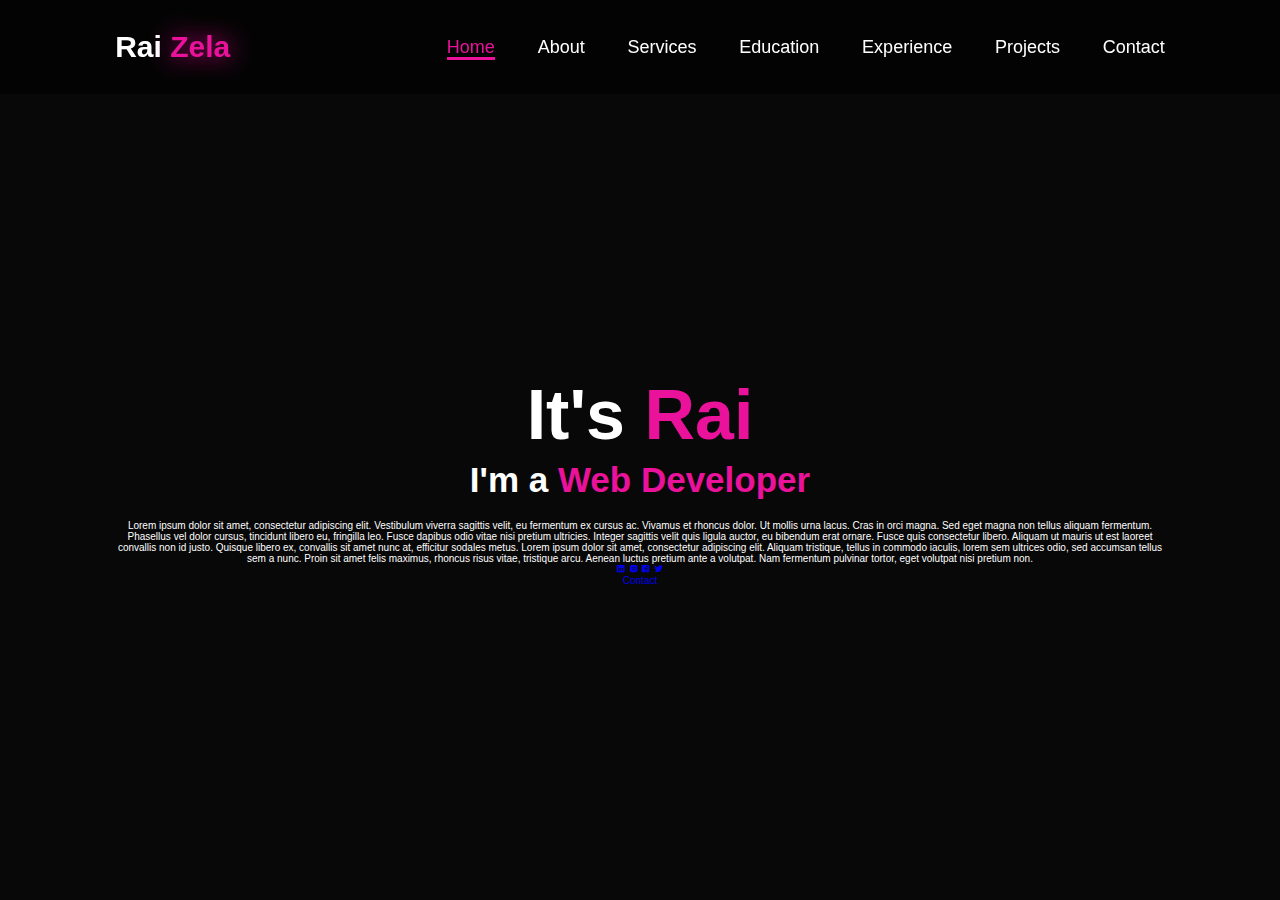
==== Portofolio/index.html @ b22f1541 "portfolio" ====
<!DOCTYPE html>
<html lang="en">
    <head>
        <meta charset="UTF-8">
        <meta name="viewport"
        content="width=device-width, initial-scale=1.0">
        <title>Rai Zela</title>
        <link rel="stylesheet" href="style.css">
        <link href='https://unpkg.com/boxicons@2.1.4/css/boxicons.min.css' rel='stylesheet'>
    </head>
    <body>
<header class="header">
    <a href="#home" class="logo">Rai <span>Zela</span></a>

    <i class='bx bx-menu' id="menu-icon"></i>

    <nav class="navbar">
        <a href="#home" class="active">Home</a>
        <a href="#about">About</a>
        <a href="#services">Services</a>
        <a href="#education">Education</a>
        <a href="#workExperience">Experience</a>
        <a href="projects">Projects</a>
        <a href="#contact">Contact</a>
    </nav>
</header>

<section class="home" id="home">
    <div class="home-img"> 
        <img src="Images/template.jpg" alt="">
        </div>
        <div class="home-content">
            <h1>It's <span>Rai</span></h1>
            <h3 class="text-animation">
            I'm a <span>Web Developer</span>
        </h3>
        <p>Lorem ipsum dolor sit amet, consectetur adipiscing elit. 
            Vestibulum viverra sagittis velit, eu fermentum ex cursus ac. 
            Vivamus et rhoncus dolor. Ut mollis urna lacus. 
            Cras in orci magna. 
            Sed eget magna non tellus aliquam fermentum. 
            Phasellus vel dolor cursus, tincidunt libero eu, fringilla leo. 
            Fusce dapibus odio vitae nisi pretium ultricies.
            Integer sagittis velit quis ligula auctor, eu bibendum erat ornare. 
            Fusce quis consectetur libero. Aliquam ut mauris ut est laoreet convallis non id justo. 
            Quisque libero ex, convallis sit amet nunc at, efficitur sodales metus. 
            Lorem ipsum dolor sit amet, consectetur adipiscing elit. 
            Aliquam tristique, tellus in commodo iaculis, lorem sem ultrices odio, sed accumsan tellus sem a nunc. 
            Proin sit amet felis maximus, rhoncus risus vitae, tristique arcu. 
            Aenean luctus pretium ante a volutpat. Nam fermentum pulvinar tortor, eget volutpat nisi pretium non.</p>

            <div class="social-icons">
                <a href="#"><i class='bx bxl-linkedin-square'></i></a>
                <a href="#"><i class='bx bxl-instagram-alt' ></i></a>
                <a href="#"><i class='bx bxl-facebook-square'></i></a>
                <a href="#"><i class='bx bxl-twitter' ></i></a>
            </div>

            <a href="#" class="btn">Contact</a>
        </div>

</section>


        <script src="script.js"></script>
    </body>
</html>
---- Portofolio/style.css ----
*{
    margin:0;
    padding:0;
    box-sizing: border-box;
    text-decoration: none;
    border:none;
    outline:none;
    scroll-behavior: smooth;
    font-family: "Poppins", sans-serif;
}

:root{
    --bg-color: #080808;
    --second-bg-color:#101010;
    --text-color:white;
    --main-color:#ea119b;
}

html{
    font-size:62.5%;
    overflow-x:hidden;
}

body{
    background: var(--bg-color);
    color:var(--text-color);
}

.header{
    position:fixed;
    top:0;
    left:0;
    width: 100%;
    padding: 3rem 9%;
    background: rgba(0,0,0,0.6);
    backdrop-filter: blur(10px);
    display:flex;
    justify-content: space-between;
    align-items:center;
    z-index: 100;
}

.logo{
    font-size:3rem;
    color:var(--text-color);
    font-weight:800;
    cursor:pointer;
    transition:0.3s ease;
}

.logo:hover{
    transform:scale(1.1);
}

.logo span{
    text-shadow: 0 0 25px var(--main-color);
}

.navbar a{
    font-size: 1.8rem;
    color:white;
    margin-left:4rem;
    font-weight:500;
    transition:0.3s ease;
    border-bottom: 3px solid transparent;
}

.navbar a:hover,
.navbar a.active{
    color:var(--main-color);
    border-bottom: 3px solid var(--main-color);
}

#menu-icon{
    font-size:3.6rem;
    color:var(--main-color);
    display: none;
}

section{
    min-height:100vh;
    padding:10rem 9% 10rem;
}

.home{
    display:flex;
    justify-content: center;
    align-items: center;
    flex-direction: column;
    gap: 1rem;
}

.home-content{
    display: flex;
    flex-direction: column;
    align-items: center;
    text-align: center;
    justify-content: center;
    margin-top:3rem;
}

span{
    color: var(--main-color);

}

.logo span{
    color:var(--main-color);
}

.home-img{
    border-radius: 50%;
}

.home-img img{
    position:relative;
    top:3rem;
    width:18vw;
    border-radius:50%;
    box-shadow: 0 0 25px var(--main-color),
                0 0 50px var(--main-color);
    cursor:pointer;
    transition: 0.4s ease;
}

.home-img img:hover{
    box-shadow: 0 0 50px var(--main-color),
                0 0 100px var(--main-color);
}

.home-content h3{
    margin-bottom: 2rem;
    margin-top:1rem;
    font-size:3.5rem;
}

.home-content h1{
    font-size:7rem;
    font-weight: 700;
    margin-top:1.5rem;
    line-height: 1;
}
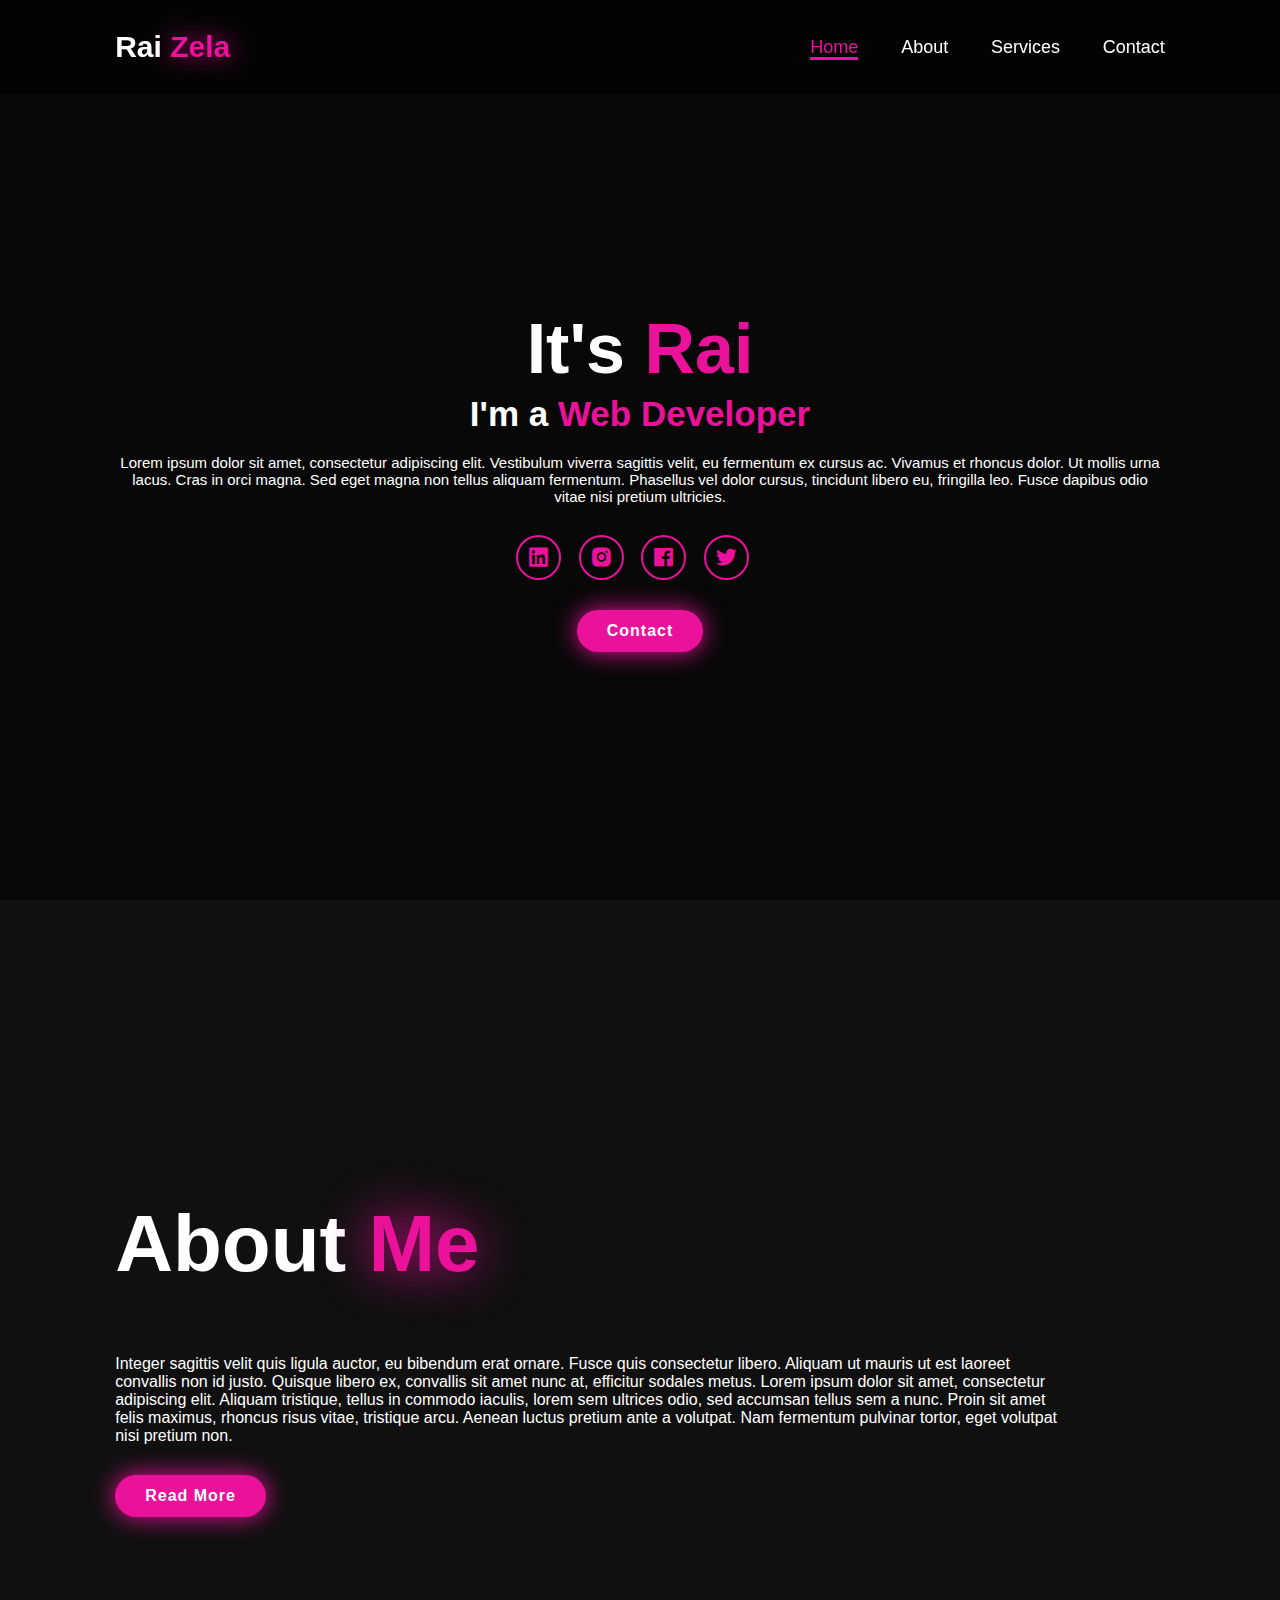
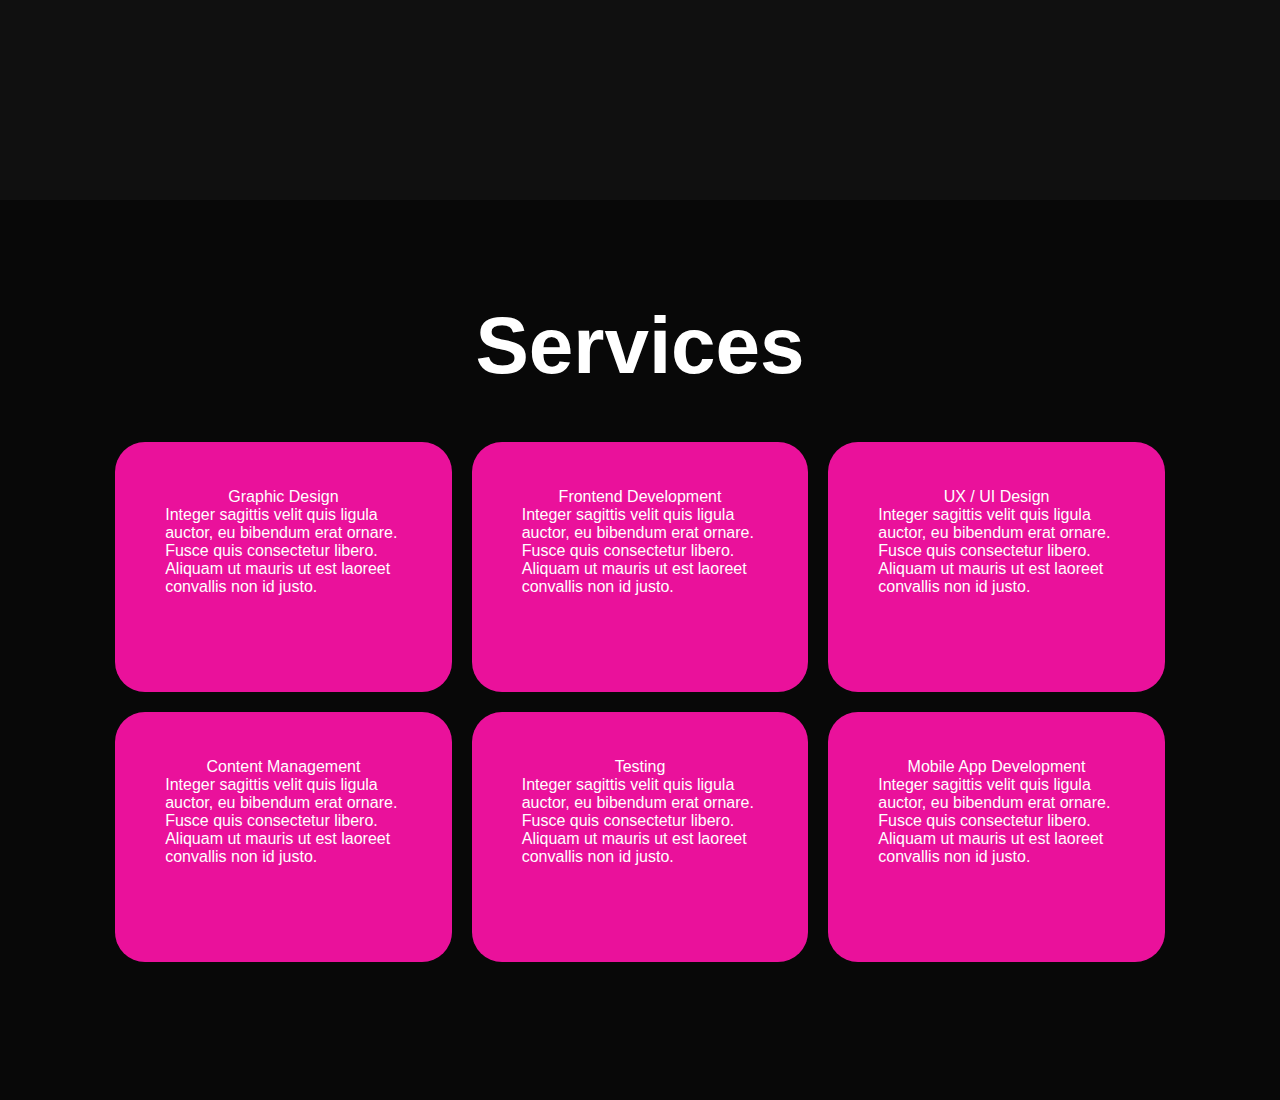
==== commit 7f3c92af: ".." ====
--- a/Portofolio/index.html
+++ b/Portofolio/index.html
@@ -18,9 +18,9 @@
         <a href="#home" class="active">Home</a>
         <a href="#about">About</a>
         <a href="#services">Services</a>
-        <a href="#education">Education</a>
+        <!-- <a href="#education">Education</a>
         <a href="#workExperience">Experience</a>
-        <a href="projects">Projects</a>
+        <a href="projects">Projects</a> -->
         <a href="#contact">Contact</a>
     </nav>
 </header>
@@ -32,7 +32,7 @@
         <div class="home-content">
             <h1>It's <span>Rai</span></h1>
             <h3 class="text-animation">
-            I'm a <span>Web Developer</span>
+            I'm a <span></span>
         </h3>
         <p>Lorem ipsum dolor sit amet, consectetur adipiscing elit. 
             Vestibulum viverra sagittis velit, eu fermentum ex cursus ac. 
@@ -41,13 +41,7 @@
             Sed eget magna non tellus aliquam fermentum. 
             Phasellus vel dolor cursus, tincidunt libero eu, fringilla leo. 
             Fusce dapibus odio vitae nisi pretium ultricies.
-            Integer sagittis velit quis ligula auctor, eu bibendum erat ornare. 
-            Fusce quis consectetur libero. Aliquam ut mauris ut est laoreet convallis non id justo. 
-            Quisque libero ex, convallis sit amet nunc at, efficitur sodales metus. 
-            Lorem ipsum dolor sit amet, consectetur adipiscing elit. 
-            Aliquam tristique, tellus in commodo iaculis, lorem sem ultrices odio, sed accumsan tellus sem a nunc. 
-            Proin sit amet felis maximus, rhoncus risus vitae, tristique arcu. 
-            Aenean luctus pretium ante a volutpat. Nam fermentum pulvinar tortor, eget volutpat nisi pretium non.</p>
+           </p>
 
             <div class="social-icons">
                 <a href="#"><i class='bx bxl-linkedin-square'></i></a>
@@ -59,8 +53,90 @@
             <a href="#" class="btn">Contact</a>
         </div>
 
-</section>
+    </section>
 
+    <section class="about" id="about">
+        <div class="about-content">
+           <h2 class="heading">About <span>Me</span></h2>
+           <h3 class="text-animation">
+            <span></span>
+           </h3>
+           <p> Integer sagittis velit quis ligula auctor, eu bibendum erat ornare. 
+            Fusce quis consectetur libero. Aliquam ut mauris ut est laoreet convallis non id justo. 
+            Quisque libero ex, convallis sit amet nunc at, efficitur sodales metus. 
+            Lorem ipsum dolor sit amet, consectetur adipiscing elit. 
+            Aliquam tristique, tellus in commodo iaculis, lorem sem ultrices odio, sed accumsan tellus sem a nunc. 
+            Proin sit amet felis maximus, rhoncus risus vitae, tristique arcu. 
+            Aenean luctus pretium ante a volutpat. Nam fermentum pulvinar tortor, eget volutpat nisi pretium non.</p>
+            <a href="#" class="btn">Read More</a>
+        </div>
+
+        <div class="about-img">
+            <img src="Images/template.jpg" alt="">
+        </div>
+    </section>
+
+    <section class="services" id="services">
+        <h2 class="heading">Services</h2>
+        <div class="services-container">
+            <div class="service-box">
+                <div class="service-info">
+                    <h4>Graphic Design</h4>
+                    <p> Integer sagittis velit quis ligula auctor, eu bibendum erat ornare. 
+                        Fusce quis consectetur libero. Aliquam ut mauris ut est laoreet convallis non id justo. 
+                        </p>
+                </div>
+    
+            </div>
+            <div class="service-box">
+                <div class="service-info"> 
+                    <h4>Frontend Development</h4>
+                    <p> Integer sagittis velit quis ligula auctor, eu bibendum erat ornare. 
+                        Fusce quis consectetur libero. Aliquam ut mauris ut est laoreet convallis non id justo. 
+                        </p>
+                </div>
+    
+            </div>
+            <div class="service-box">
+                <div class="service-info">
+                    <h4>UX / UI Design</h4>
+                    <p> Integer sagittis velit quis ligula auctor, eu bibendum erat ornare. 
+                        Fusce quis consectetur libero. Aliquam ut mauris ut est laoreet convallis non id justo. 
+                        </p>
+                </div>
+    
+            </div>
+<div class="service-box">
+    <div class="service-info">
+        <h4>Content Management</h4>
+        <p> Integer sagittis velit quis ligula auctor, eu bibendum erat ornare. 
+            Fusce quis consectetur libero. Aliquam ut mauris ut est laoreet convallis non id justo. 
+            </p>
+    </div>
+
+</div>
+
+<div class="service-box">
+    <div class="service-info">
+        <h4>Testing</h4>
+        <p> Integer sagittis velit quis ligula auctor, eu bibendum erat ornare. 
+            Fusce quis consectetur libero. Aliquam ut mauris ut est laoreet convallis non id justo. 
+            </p>
+    </div>
+
+</div>
+
+<div class="service-box">
+    <div class="service-info">
+        <h4>Mobile App Development</h4>
+        <p> Integer sagittis velit quis ligula auctor, eu bibendum erat ornare. 
+            Fusce quis consectetur libero. Aliquam ut mauris ut est laoreet convallis non id justo. 
+            </p>
+    </div>
+
+</div>
+        </div>
+    </section>
 
         <script src="script.js"></script>
     </body>
--- a/Portofolio/style.css
+++ b/Portofolio/style.css
@@ -140,4 +140,265 @@
     margin-top:1.5rem;
     line-height: 1;
 }
-
+.social-icons a{
+    display:inline-flex;
+    justify-content:center;
+    align-items: center;
+    width:4.5rem;
+    height:4.5rem;
+    background: transparent;
+    border:0.2rem solid var(--main-color);
+    font-size:2.5rem;
+    border-radius: 50%;
+    color:var(--main-color);
+    margin:3rem 1.5rem 3rem 0;
+}
+
+.social-icons a:hover{
+    color:white;
+    transform:scale(2.3)translateY(-5px);
+    box-shadow: 0 0 25px var(--main-color);
+    background-color: var(--main-color);
+}
+
+.home-content p{
+    font-size: 1.5rem;
+    font-weight: 500;
+    max-width: 1000;
+}
+
+.btn{
+    display:inline-block;
+    padding: 1rem 2.8rem;
+    background: var(--main-color);
+    box-shadow: 0 0 25px var(--main-color);
+    border-radius: 4rem;
+    font-size: 1.6rem;
+    color:white;
+    border:2px solid transparent;
+    letter-spacing: 0.1rem;
+    font-weight:600;
+    transition: 0.3s ease-in-out;
+    cursor: pointer;
+}
+
+.btn:hover{
+    transform: scale(1.05);
+    box-shadow: 0 0 50px var(--main-color);
+}
+.text-animation{
+    font-size:34px;
+    font-weight: 600;
+    min-width: 280px;
+}
+
+.text-animation span{
+    position: relative;
+}
+
+.text-animation span::before{
+    content:'Web Developer';
+    color:var(--main-color);
+    animation: words 20s infinite;
+}
+
+.text-animation span::after{
+    content: '';
+    background-color: var(--bg-color);
+    position: absolute;
+    width: calc(100%+8px);
+    height:100%;
+    border-left: 3px solid var(--bg-color);
+    right:-8px;
+    animation: cursor 0.6s infinite, typing 20s steps(14)infinite;
+}
+
+@keyframes cursor{
+    to{
+        border-left: 2px solid var(--main-color);
+    }
+}
+
+@keyframes words{
+    0%,
+    20%{
+        content:'Web Developer';
+    }
+    21%,
+    40%{
+        content: 'Graphic Designer';
+    }
+    41%,
+    60%{
+        content: 'UI / UX Designer';
+    }
+    61%,
+    80%{
+        content: 'Content Manager';
+    }
+    81%,
+    100%{
+        content:'Software Tester';
+    }
+}
+
+@keyframes typing{
+    10%,
+    15%,
+    30%,
+    35%,
+    50%,
+    55%,
+    70%,
+    75%,
+    90%,
+    95%{
+        width:0;
+    }
+    5%,
+    20%,
+    25%,
+    40%,
+    45%,
+    60%,
+    65%,
+    80%,
+    85%{
+        width: calc(100% + 8px);
+    }
+}
+
+.about{
+    display:flex;
+    justify-content: center;
+    align-items: center;
+    gap:10rem;
+    background: var(--second-bg-color);
+    color: white;
+}
+
+.about h2 span{
+    color:var(--main-color);
+    text-shadow: 0 0 50px var(--main-color);
+}
+
+.about-img{
+    border-radius: 50%;
+}
+
+.about-img img{
+    position:relative;
+    width: 32vw;
+    border-radius: 50%;
+    box-shadow: 0 0 25px var(--main-color),
+                0 0 50px var(--main-color); 
+    top: 1rem;
+    cursor: pointer;
+    transition:0.4s ease-in-out;
+}
+
+.about-img img:hover{
+    box-shadow: 0 0 50px var(--main-color),
+                0 0 100px var(--main-color); 
+}
+
+.heading{
+    text-align: center;
+    font-size: 8rem;
+}
+
+.about-content h2{
+    text-align:left;
+    line-height: 1.5;
+}
+
+.about-content h3{
+    font-size: 2.6rem;
+}
+
+.about-content p{
+    font-size: 1.6rem;
+    margin: 2rem 0 3rem;
+}
+
+.about-content .text-animation span::before{
+    content: 'Web Developer';
+    color:var(--main-color);
+    animation: words 20s infinite;
+}
+
+.about-content .text-animation span::after{
+    content:'';
+    background-color: var(--second-bg-color);
+    position:absolute;
+    width: calc(100% + 8px);
+    height: 100%;
+    border-left: 3px solid var(--second-bg-color);
+    right: -8px;
+    animation: cursor 0.6s infinite,typing 20s steps(14)infinite;
+}
+
+::-webkit-scrollbar{
+    width:15px;
+}
+
+::-webkit-scrollbar-thumb{
+    background-color: var(--main-color);
+    width: 50px;
+}
+
+.services{
+    background: var(--bg-color);
+    color:white;
+}
+
+.services h2{
+    margin-bottom:5rem;
+    color:white;
+}
+
+.services-container{
+    display:grid;
+    grid-template-columns: repeat(3,1fr);
+    align-items:center;
+    gap:2rem;
+}
+
+.service-box{
+    background-color: var(--main-color);
+    height:250px;
+    border-radius:3rem;
+    cursor:pointer;
+    transition:0.3s ease;
+}
+
+.service-box:hover{
+    background:white;
+    color:var(--main-color);
+    transform:scale(1.03);
+}
+
+.service-box .service-info{
+    display:flex;
+    flex-direction: column;
+    text-align: left;
+    max-height:200px;
+    justify-content: center;
+    align-items:baseline;
+    padding:5em;
+}
+
+.service-box .service-info h4{
+    font-size: 1.6rem;
+    font-weight:400;
+    max-height:100px;
+    margin: auto;
+}
+
+.service-box .service-info p{
+    font-size:1.6rem;
+    font-weight:400;
+    max-height: 100px;
+    margin:auto;
+}
+
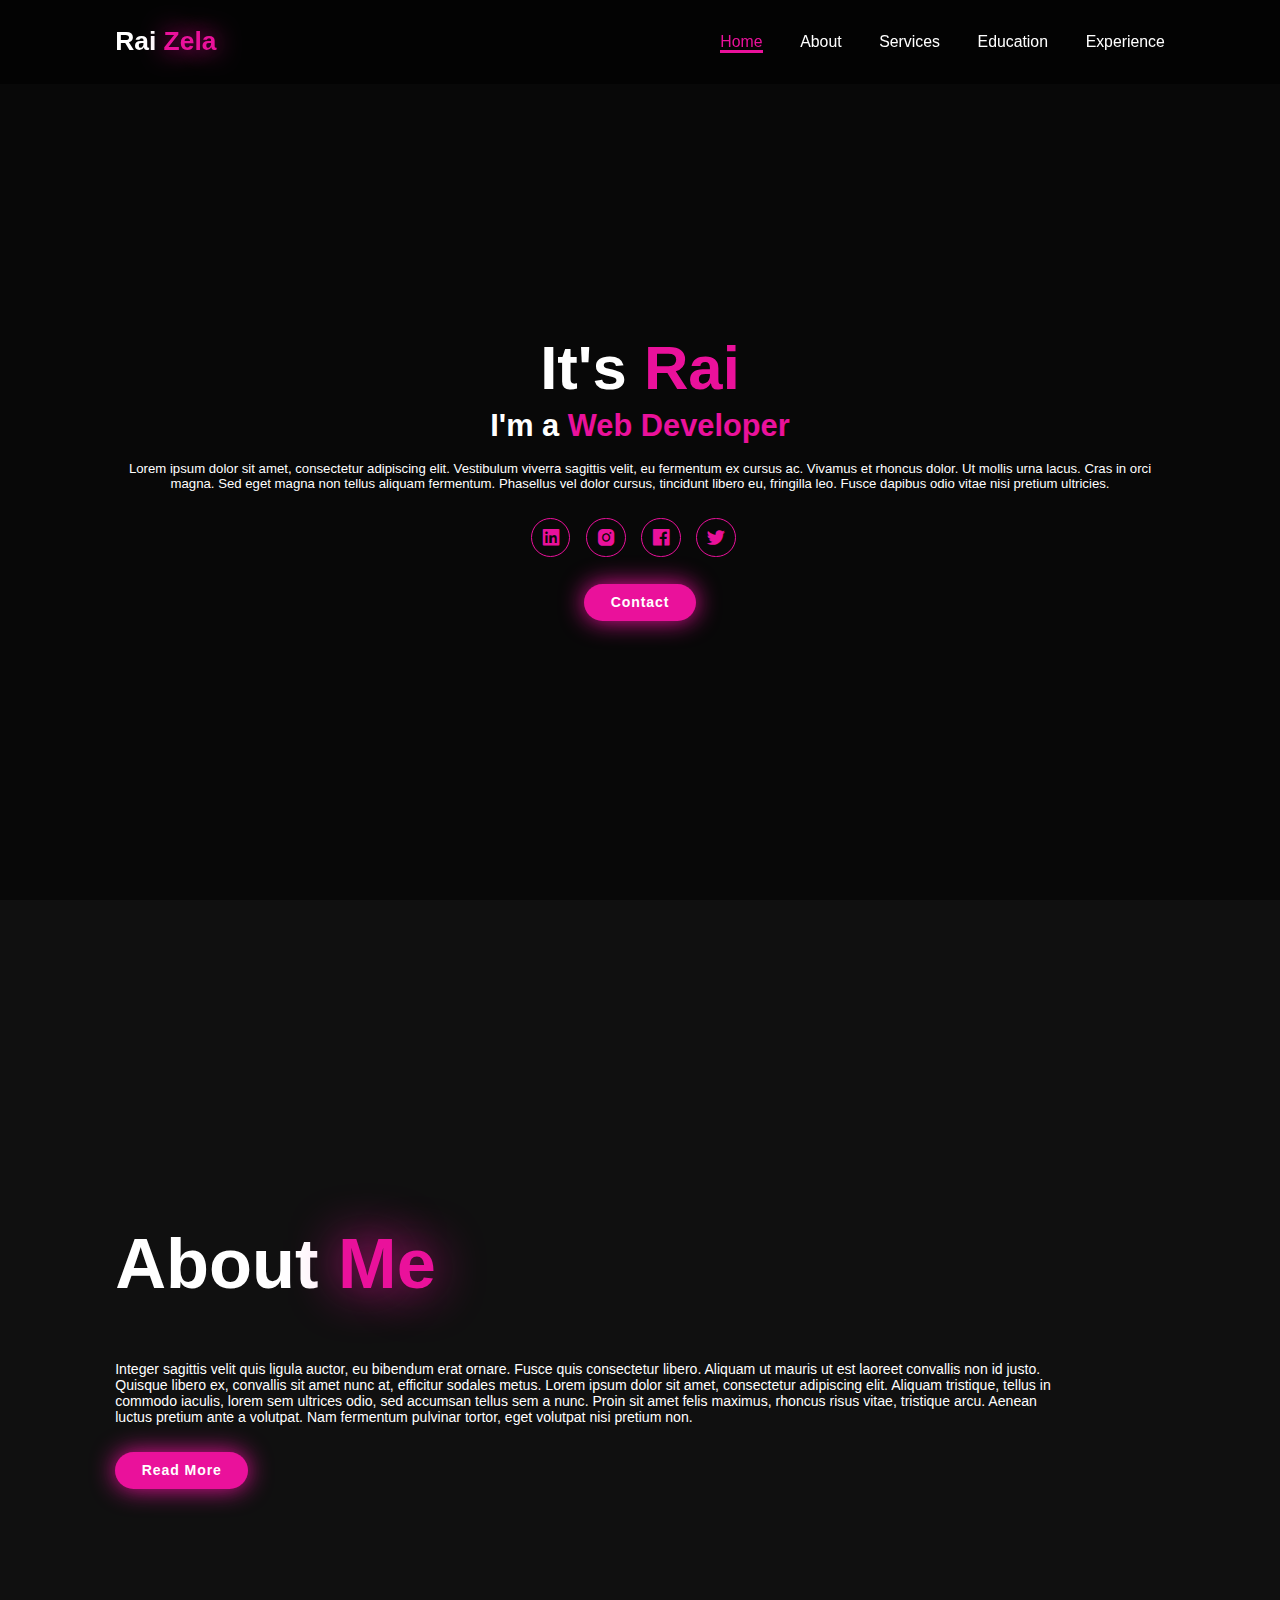
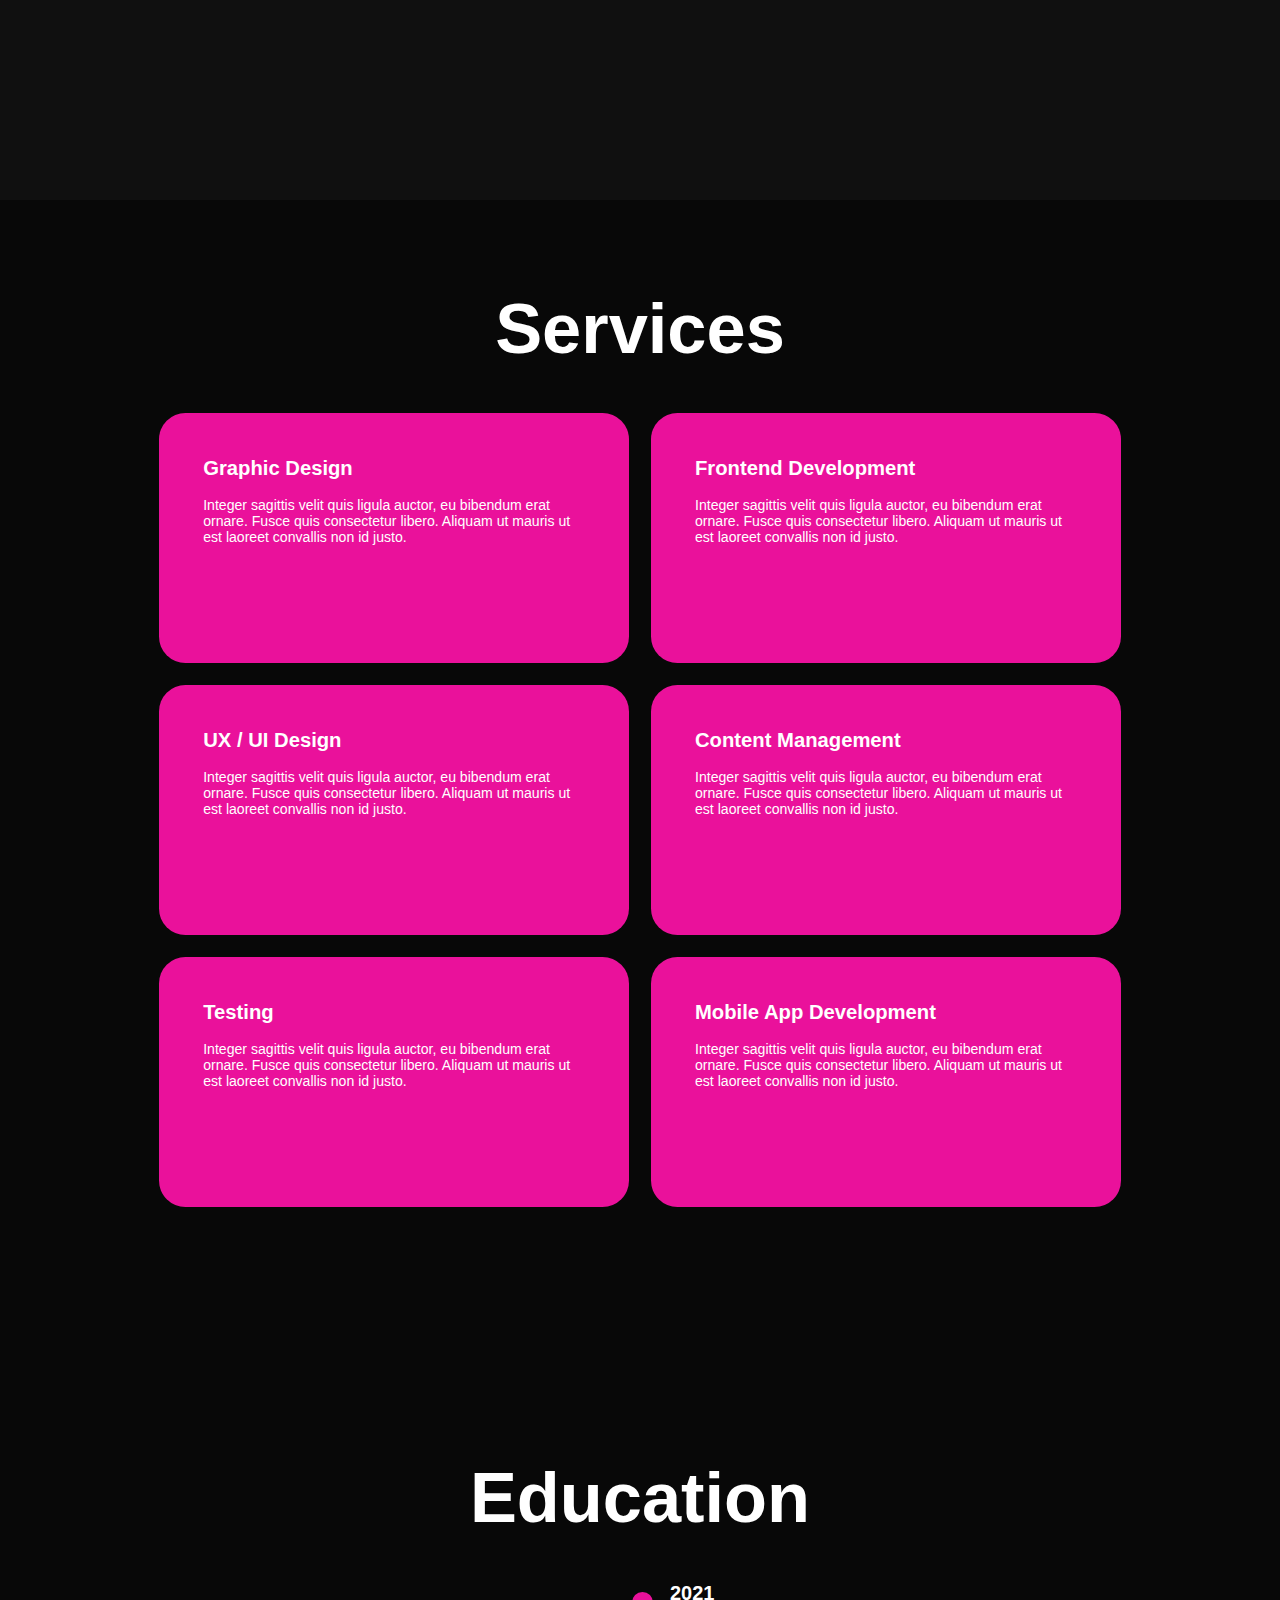
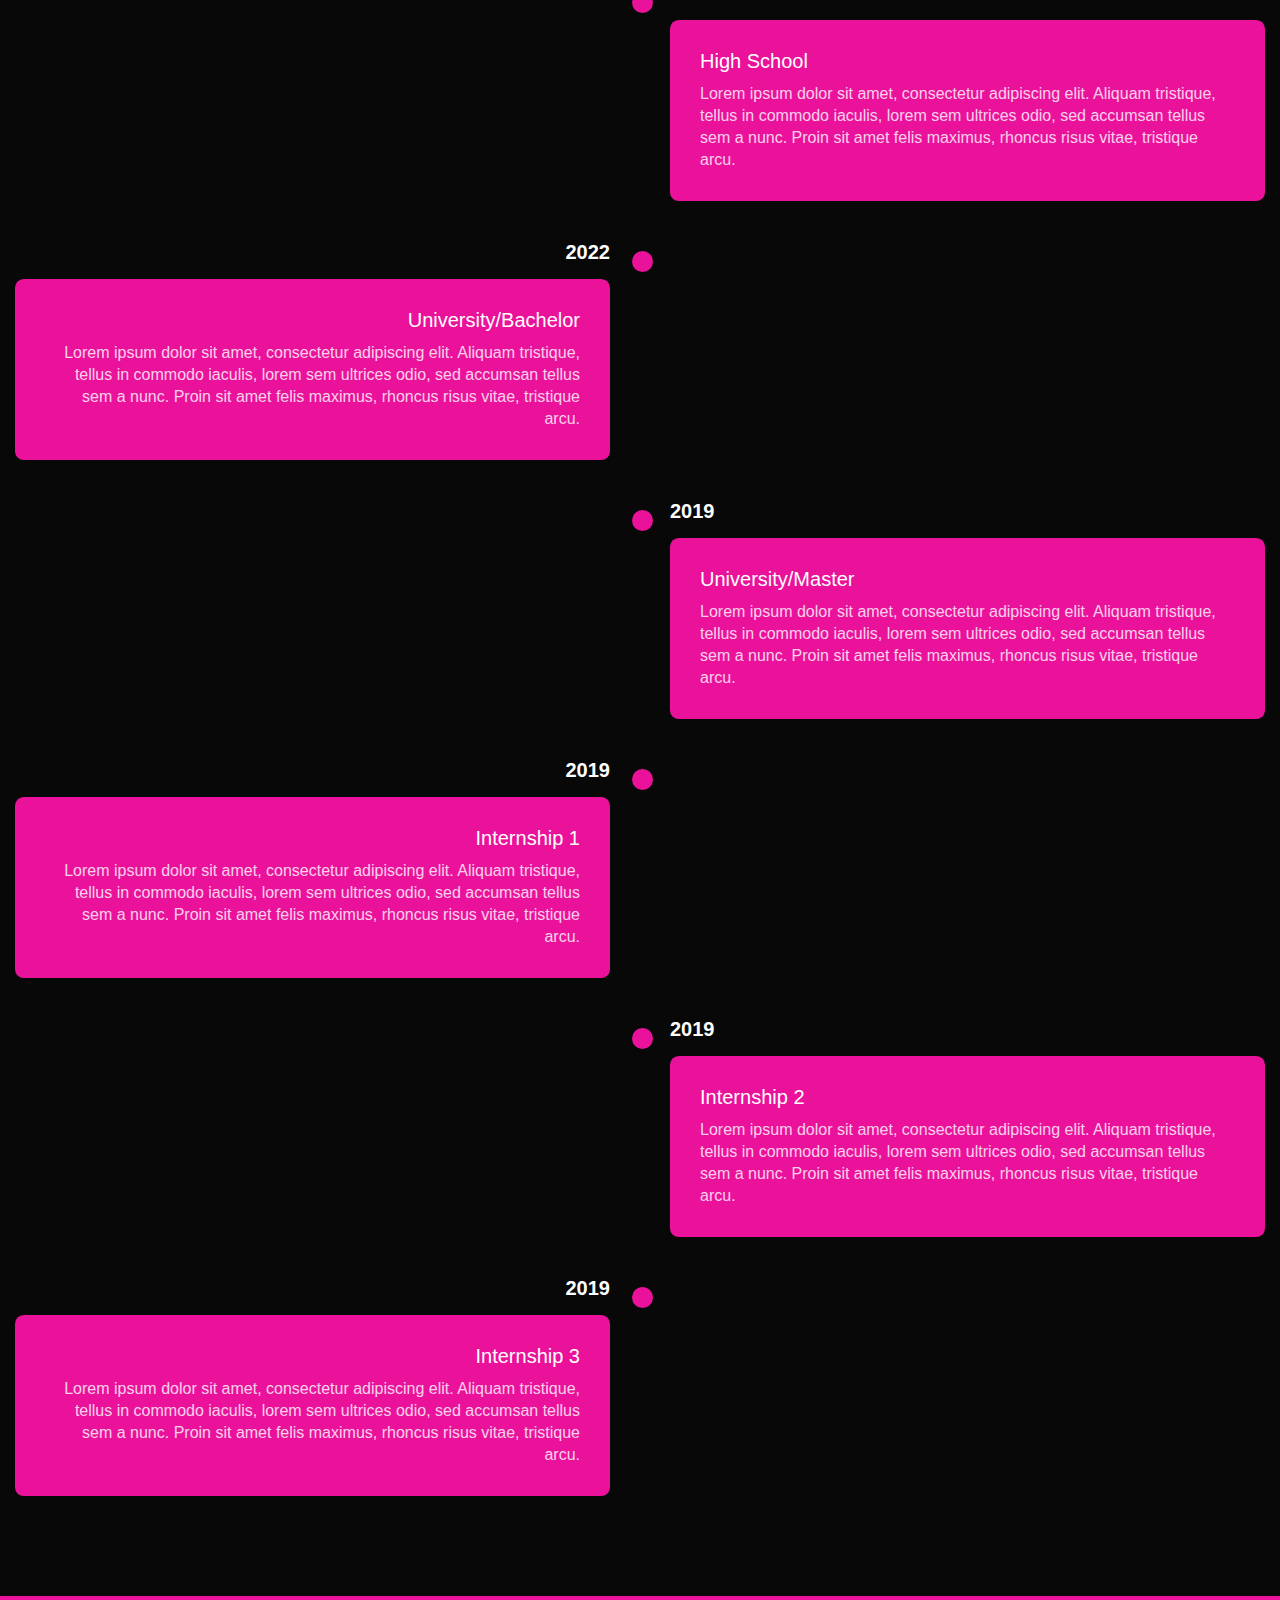
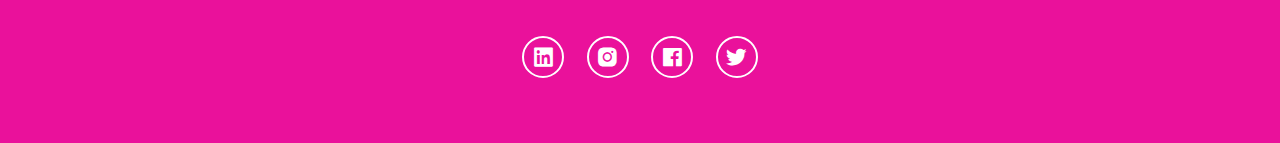
==== commit b7bad802: "portfolio changes" ====
--- a/Portofolio/index.html
+++ b/Portofolio/index.html
@@ -18,10 +18,10 @@
         <a href="#home" class="active">Home</a>
         <a href="#about">About</a>
         <a href="#services">Services</a>
-        <!-- <a href="#education">Education</a>
+        <a href="#education">Education</a>
         <a href="#workExperience">Experience</a>
-        <a href="projects">Projects</a> -->
-        <a href="#contact">Contact</a>
+        <!-- <a href="projects">Projects</a> -->
+        <!-- <a href="#contact">Contact</a> -->
     </nav>
 </header>
 
@@ -83,8 +83,7 @@
                 <div class="service-info">
                     <h4>Graphic Design</h4>
                     <p> Integer sagittis velit quis ligula auctor, eu bibendum erat ornare. 
-                        Fusce quis consectetur libero. Aliquam ut mauris ut est laoreet convallis non id justo. 
-                        </p>
+                        Fusce quis consectetur libero. Aliquam ut mauris ut est laoreet convallis non id justo. </p>
                 </div>
     
             </div>
@@ -92,8 +91,7 @@
                 <div class="service-info"> 
                     <h4>Frontend Development</h4>
                     <p> Integer sagittis velit quis ligula auctor, eu bibendum erat ornare. 
-                        Fusce quis consectetur libero. Aliquam ut mauris ut est laoreet convallis non id justo. 
-                        </p>
+                        Fusce quis consectetur libero. Aliquam ut mauris ut est laoreet convallis non id justo. </p>
                 </div>
     
             </div>
@@ -101,42 +99,113 @@
                 <div class="service-info">
                     <h4>UX / UI Design</h4>
                     <p> Integer sagittis velit quis ligula auctor, eu bibendum erat ornare. 
-                        Fusce quis consectetur libero. Aliquam ut mauris ut est laoreet convallis non id justo. 
-                        </p>
-                </div>
-    
-            </div>
-<div class="service-box">
-    <div class="service-info">
-        <h4>Content Management</h4>
-        <p> Integer sagittis velit quis ligula auctor, eu bibendum erat ornare. 
-            Fusce quis consectetur libero. Aliquam ut mauris ut est laoreet convallis non id justo. 
-            </p>
+                        Fusce quis consectetur libero. Aliquam ut mauris ut est laoreet convallis non id justo. </p>
+                </div>
+            </div>
+            <div class="service-box">
+               <div class="service-info">
+                   <h4>Content Management</h4>
+                   <p> Integer sagittis velit quis ligula auctor, eu bibendum erat ornare. 
+                   Fusce quis consectetur libero. Aliquam ut mauris ut est laoreet convallis non id justo. </p>
+                </div>
+            </div>
+
+            <div class="service-box">
+                <div class="service-info">
+                    <h4>Testing</h4>
+                    <p> Integer sagittis velit quis ligula auctor, eu bibendum erat ornare. 
+                    Fusce quis consectetur libero. Aliquam ut mauris ut est laoreet convallis non id justo. </p>
+                </div>
+            </div>
+
+            <div class="service-box">
+                <div class="service-info">
+                    <h4>Mobile App Development</h4>
+                    <p> Integer sagittis velit quis ligula auctor, eu bibendum erat ornare. 
+                    Fusce quis consectetur libero. Aliquam ut mauris ut est laoreet convallis non id justo. </p>
+                </div>
+            </div>
+        </div>
+    </section>
+
+    <section class="timeline-section" id="education">
+        <h2 class="heading">Education</h2>
+       
+        <div class="timeline-item">
+            <div class="timeline-dot"></div>
+            <div class="timeline-date">2021</div>
+            <div class="timeline-content">
+                <h3>High School</h3>
+                <p> Lorem ipsum dolor sit amet, consectetur adipiscing elit. 
+                    Aliquam tristique, tellus in commodo iaculis, lorem sem ultrices odio, sed accumsan tellus sem a nunc. 
+                    Proin sit amet felis maximus, rhoncus risus vitae, tristique arcu. </p>
+            </div>
+        </div>
+
+        <div class="timeline-item">
+            <div class="timeline-dot"></div>
+            <div class="timeline-date">2022</div>
+            <div class="timeline-content">
+                <h3>University/Bachelor</h3>
+                <p> Lorem ipsum dolor sit amet, consectetur adipiscing elit. 
+                    Aliquam tristique, tellus in commodo iaculis, lorem sem ultrices odio, sed accumsan tellus sem a nunc. 
+                    Proin sit amet felis maximus, rhoncus risus vitae, tristique arcu. </p>
+            </div>
+        </div>
+
+        <div class="timeline-item">
+            <div class="timeline-dot"></div>
+            <div class="timeline-date">2019</div>
+            <div class="timeline-content">
+                <h3>University/Master</h3>
+                <p> Lorem ipsum dolor sit amet, consectetur adipiscing elit. 
+                    Aliquam tristique, tellus in commodo iaculis, lorem sem ultrices odio, sed accumsan tellus sem a nunc. 
+                    Proin sit amet felis maximus, rhoncus risus vitae, tristique arcu. </p>
+            </div>
+        </div>
+
+        <div class="timeline-item">
+            <div class="timeline-dot"></div>
+            <div class="timeline-date">2019</div>
+            <div class="timeline-content">
+                <h3>Internship 1</h3>
+                <p> Lorem ipsum dolor sit amet, consectetur adipiscing elit. 
+                    Aliquam tristique, tellus in commodo iaculis, lorem sem ultrices odio, sed accumsan tellus sem a nunc. 
+                    Proin sit amet felis maximus, rhoncus risus vitae, tristique arcu. </p>
+            </div>
+        </div>
+
+        <div class="timeline-item">
+            <div class="timeline-dot"></div>
+            <div class="timeline-date">2019</div>
+            <div class="timeline-content">
+                <h3>Internship 2</h3>
+                <p> Lorem ipsum dolor sit amet, consectetur adipiscing elit. 
+                    Aliquam tristique, tellus in commodo iaculis, lorem sem ultrices odio, sed accumsan tellus sem a nunc. 
+                    Proin sit amet felis maximus, rhoncus risus vitae, tristique arcu. </p>
+            </div>
+        </div>
+
+        <div class="timeline-item">
+            <div class="timeline-dot"></div>
+            <div class="timeline-date">2019</div>
+            <div class="timeline-content">
+                <h3>Internship 3</h3>
+                <p> Lorem ipsum dolor sit amet, consectetur adipiscing elit. 
+                    Aliquam tristique, tellus in commodo iaculis, lorem sem ultrices odio, sed accumsan tellus sem a nunc. 
+                    Proin sit amet felis maximus, rhoncus risus vitae, tristique arcu. </p>
+            </div>
+        </div>
+    </section>
+
+<footer class="footer">
+    <div class="social">
+        <a href="#"><i class='bx bxl-linkedin-square'></i></a>
+        <a href="#"><i class='bx bxl-instagram-alt' ></i></a>
+        <a href="#"><i class='bx bxl-facebook-square'></i></a>
+        <a href="#"><i class='bx bxl-twitter' ></i></a>
     </div>
-
-</div>
-
-<div class="service-box">
-    <div class="service-info">
-        <h4>Testing</h4>
-        <p> Integer sagittis velit quis ligula auctor, eu bibendum erat ornare. 
-            Fusce quis consectetur libero. Aliquam ut mauris ut est laoreet convallis non id justo. 
-            </p>
-    </div>
-
-</div>
-
-<div class="service-box">
-    <div class="service-info">
-        <h4>Mobile App Development</h4>
-        <p> Integer sagittis velit quis ligula auctor, eu bibendum erat ornare. 
-            Fusce quis consectetur libero. Aliquam ut mauris ut est laoreet convallis non id justo. 
-            </p>
-    </div>
-
-</div>
-        </div>
-    </section>
+</footer>
 
         <script src="script.js"></script>
     </body>
--- a/Portofolio/style.css
+++ b/Portofolio/style.css
@@ -361,7 +361,7 @@
     display:grid;
     grid-template-columns: repeat(3,1fr);
     align-items:center;
-    gap:2rem;
+    gap: 2.5em;
 }
 
 .service-box{
@@ -388,17 +388,279 @@
     padding:5em;
 }
 
-.service-box .service-info h4{
-    font-size: 1.6rem;
-    font-weight:400;
-    max-height:100px;
-    margin: auto;
-}
-
-.service-box .service-info p{
+.service-info h4{
+    font-size: 2.3rem;
+    font-weight: 600;
+    max-height: 100px;
+    margin-bottom: 17px;
+}
+
+.service-info p{
     font-size:1.6rem;
     font-weight:400;
     max-height: 100px;
     margin:auto;
 }
 
+.footer{
+    position: relative;
+    bottom:0;
+    width: 100%;
+    padding: 40px 0;
+    background-color: var(--main-color);
+}
+
+.footer .social{
+    text-align: center;
+    padding-bottom: 25px;
+    color:white;
+}
+
+.footer .social a{
+    font-size:25px;
+    color:white;
+    border: 2px solid white;
+    width:42px;
+    height: 42px;
+    line-height: 42px;
+    display: inline-block;
+    text-align: center;
+    border-radius: 50%;
+    margin: 0 10px;
+    transition: 0.3s ease;
+}
+
+.footer .social a:hover{
+    transform:scale(1.2)translateY(-10px);
+    background-color: white;
+    color: var(--main-color);
+}
+
+.footer ul{
+    margin-top: 0;
+    padding: 0;
+    font-size: 18px;
+    line-height: 1.6;
+    margin-bottom: 0;
+    text-align: center;
+}
+
+.footer ul li a{
+    color:white;
+    border-bottom: 3px solid transparent;
+    transition: 0.3s ease;
+}
+
+.footer ul li a:hover{
+    border-bottom: 3px solid white;
+}
+
+.footer ul li{
+    display: inline-block;
+    padding: 0 15px;
+}
+
+.footer .copyright{
+    margin-top:50px;
+    text-align:center;
+    font-size:16px;
+    color:white;
+}
+
+@media(max-width:1285px){
+    html{
+        font-size: 55%;
+    }
+
+    .services-container{
+        padding-bottom: 7rem;
+        grid-template-columns: repeat(2,1fr);
+        margin:0 5rem;
+    }
+}
+
+@media(max-width:991px){
+    header{
+        padding: 2rem 3%;
+    }
+
+    section{
+        padding: 10rem 3% 2rem;
+    }
+
+    .services{
+        padding-bottom: 7rem;
+    }
+
+    .footer{
+        padding: 2rem 3%;
+    }
+}
+
+@media(max-width:895px){
+    #menu-icon{
+        display:block;
+    }
+
+    .navbar{
+        position: absolute;
+        top:100%;
+        right:0;
+        width:50%;
+        padding: 1rem 3%;
+        background: rgba(0,0,0,0.9);
+        border-bottom-left-radius: 2rem;
+        border-left: 2px solid var(--main-color);
+        border-bottom: 2px solid var(--main-color);
+        display: none;
+    }
+
+    .navbar.active{
+        display:block;
+    }
+
+    .navbar a{
+        display: block;
+        font-size: 2rem;
+        margin:3rem 0;
+        color:white;
+    }
+
+    .home{
+        flex-direction: column;
+        margin:5rem 4rem;
+    }
+
+    .home-content h3{
+        font-size:2.6rem;
+    }
+
+    .home-content h1{
+        font-size: 8rem;
+        margin-top:3rem;
+    }
+
+    .home-content p{
+        max-width:600px;
+        margin:0 auto;
+    }
+    
+    .home-img img{
+        width: 56vw;
+        margin-top:-2rem;
+    }
+
+    .about{
+        flex-direction: column-reverse;
+    }
+
+    .about-content{
+        margin: 0 2rem 4rem;
+    }
+
+    .about img{
+        width: 52vw;
+        margin-top:1rem;
+        margin-bottom:3rem;
+    }
+
+    .services h2{
+        margin-bottom: 3rem;    
+    }
+
+    .services-container{
+        grid-template-columns: repeat(1,1fr);
+    }
+
+}
+
+
+.timeline-section{
+    min-height: 100vh;
+    padding:100px 15px;
+    background: var(--bg-color);
+}
+
+.timeline-section h2{
+    margin-bottom: 5rem;
+}
+
+.timeline-items{
+    max-width:500px;
+    margin:auto;
+    display:flex;
+    flex-wrap:wrap;
+    position:relative;
+}
+
+.timeline-items::before{
+    content: '';
+    position: absolute;
+    width:5px;
+    height:100%;
+    background-color: var(--main-color);
+    left:calc(50% - 1px);
+}
+
+.timeline-item{
+    margin-bottom: 40px;
+    width:100%;
+    position: relative;
+}
+.timeline-item:last-child{
+    margin-bottom: 0;
+}
+
+.timeline-item:nth-child(odd){
+    padding-right: calc(50% + 30px);
+    text-align: right;
+}
+.timeline-item:nth-child(even){
+    padding-left: calc(50% + 30px);
+}
+.timeline-dot{
+    height:21px;
+    width:21px;
+    background-color: var(--main-color);
+    position: absolute;
+    left:calc(50% - 8px);
+    border-radius: 50%;
+    top: 10px;
+}
+.timeline-date{
+    font-size:20px;
+    font-weight: 800;
+    color:white;
+    margin:6px 0 15px;
+}
+.timeline-content{
+    background-color: var(--main-color);
+    padding: 30px;
+    border-radius: 1em;
+    cursor: pointer;
+    transition: 0.3s ease-in-out;
+}
+.timeline-content:hover{
+    transform: scale(1.05);
+}
+
+.timeline-content h3{
+    font-size:20px;
+    color:white;
+    margin:0 0 10px;
+    text-transform: capitalize;
+    font-weight: 500;
+}
+
+.timeline-content p{
+    color: white;
+    opacity: 0.8;
+    font-size:16px;
+    font-weight:400;
+    line-height: 22px;
+}
+
+
+
+
+
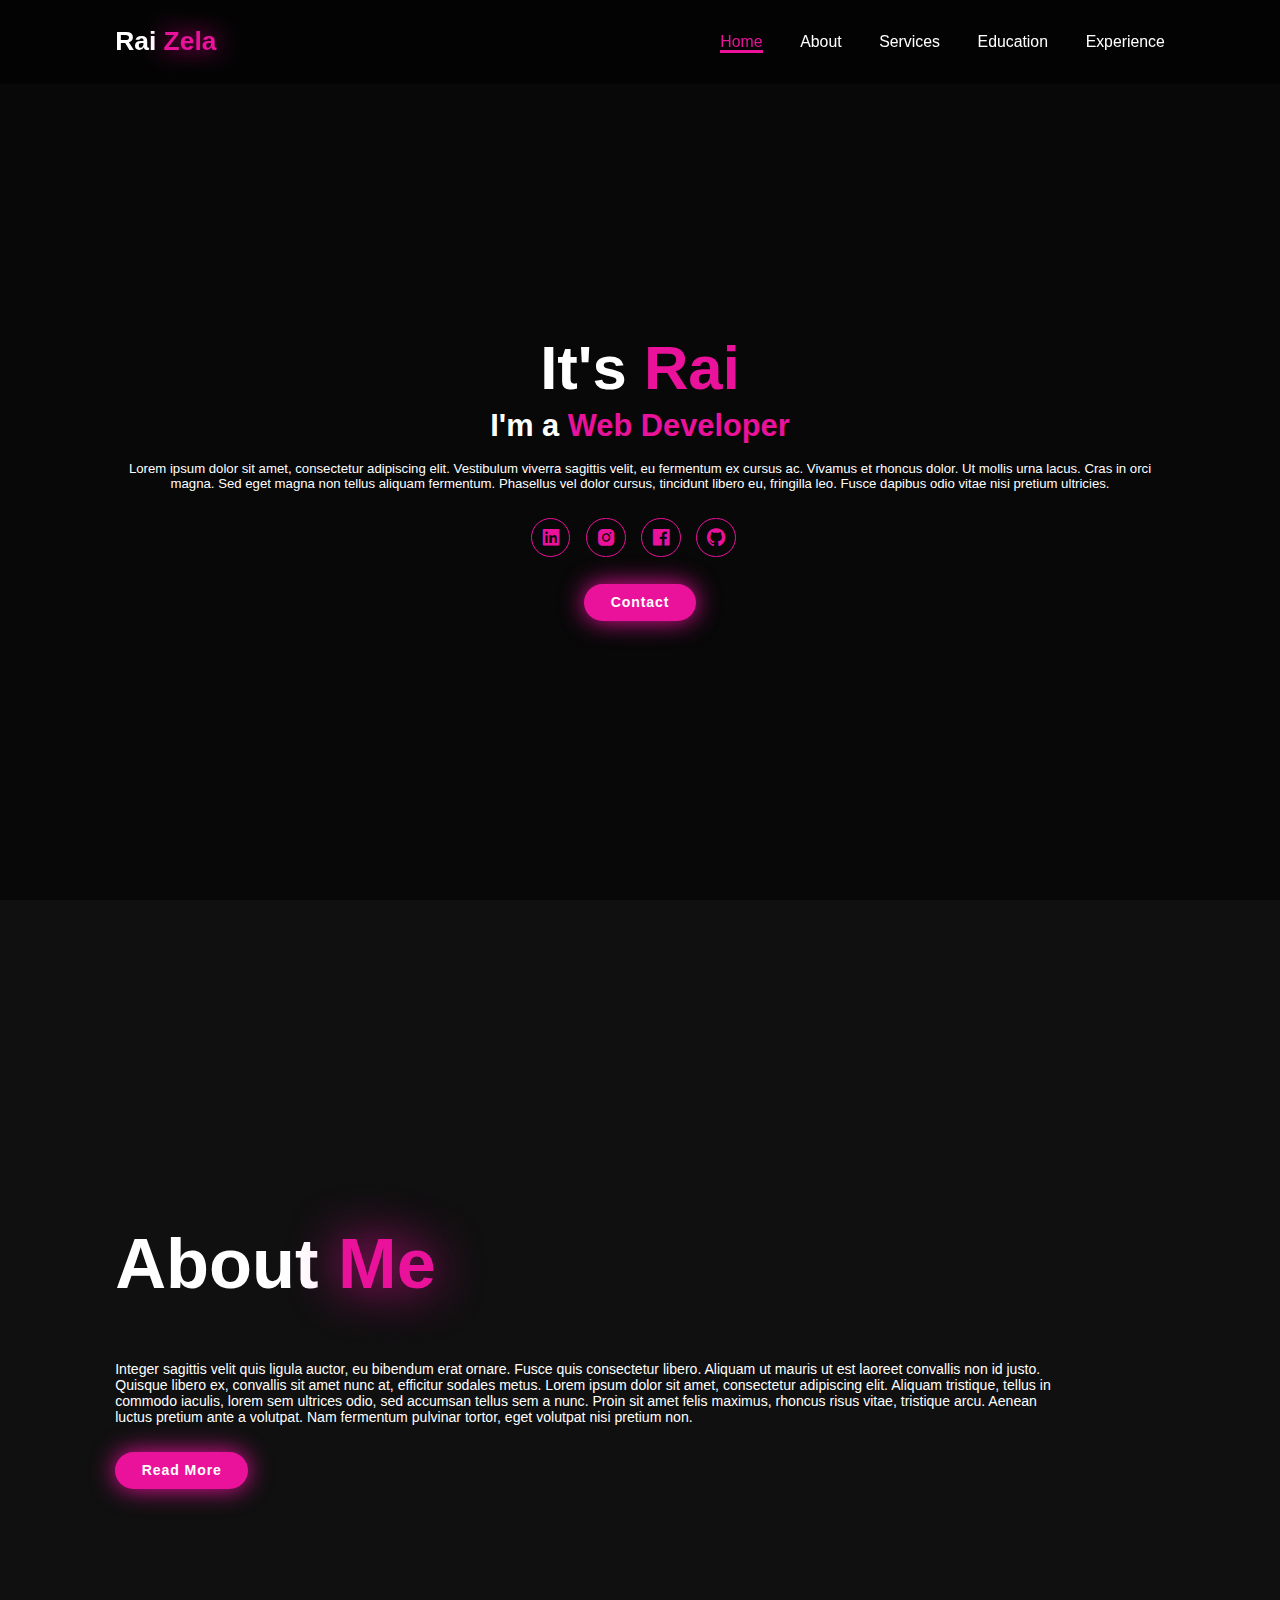
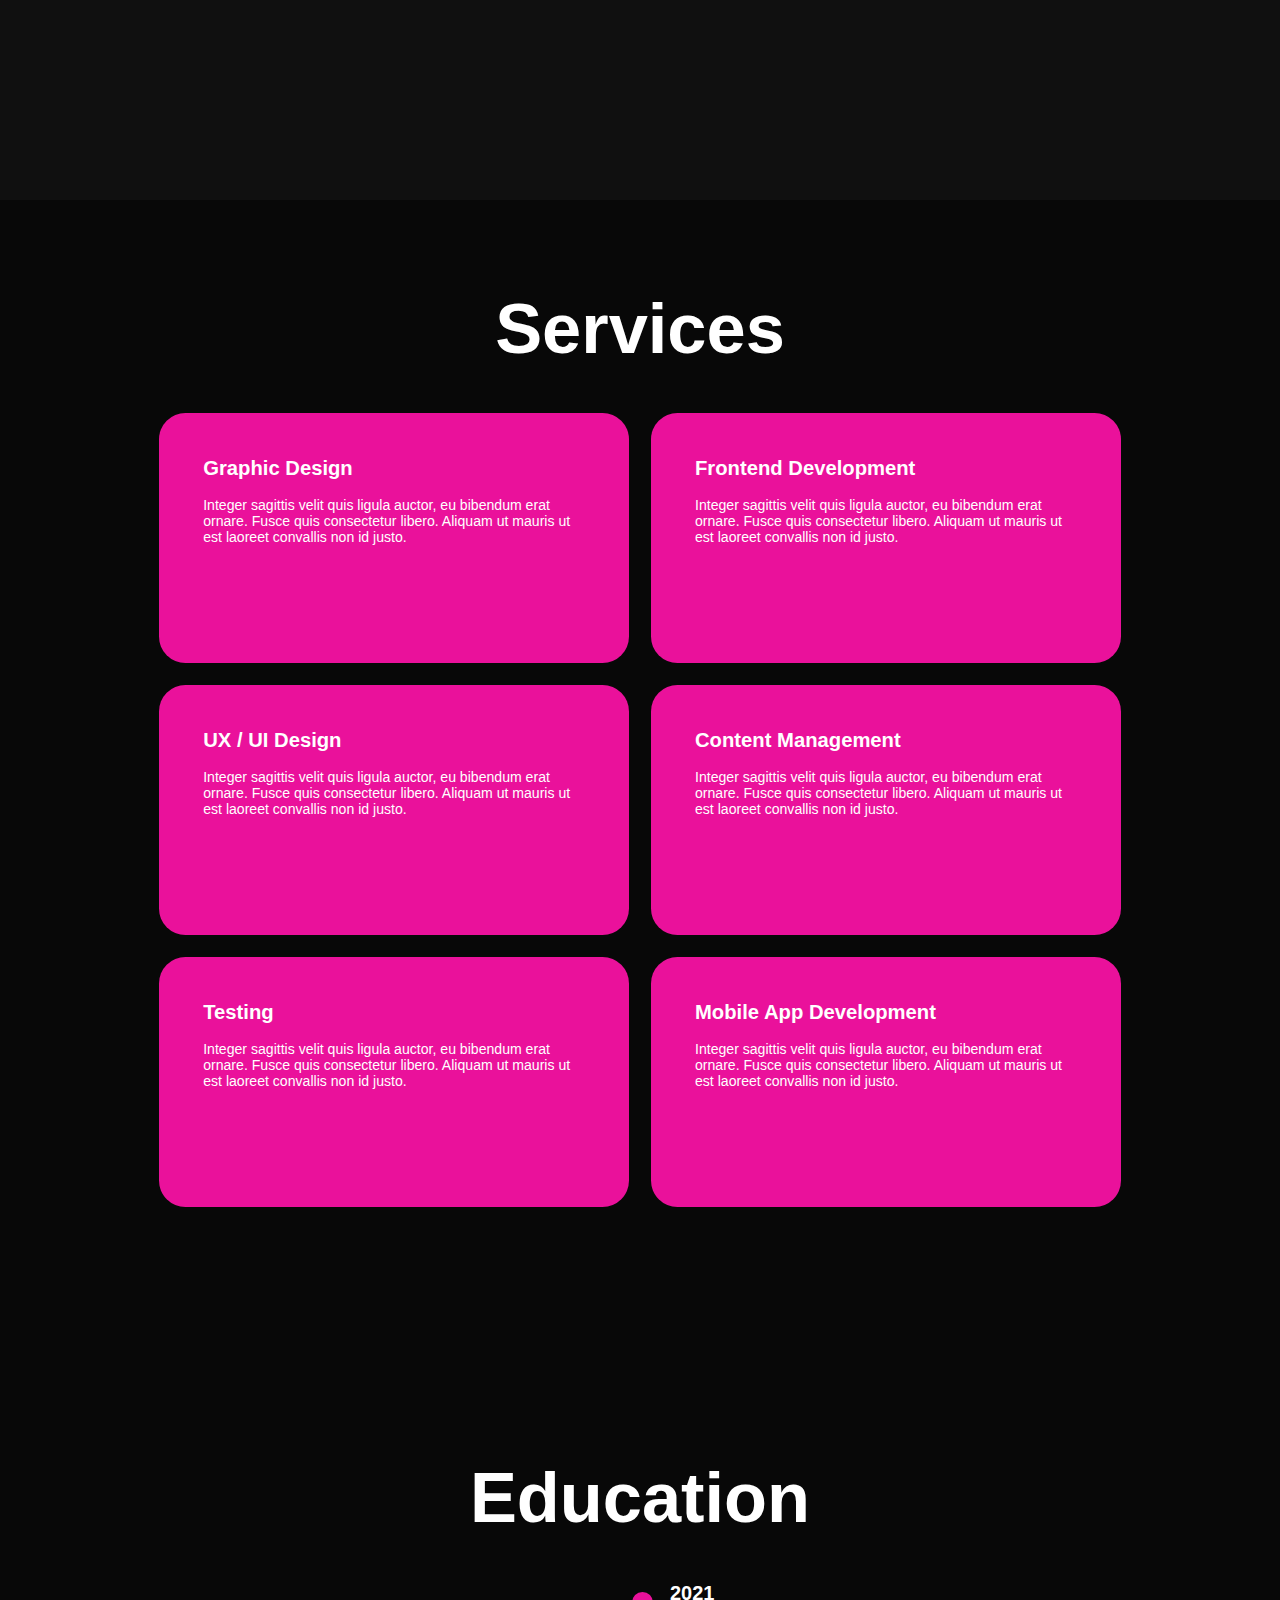
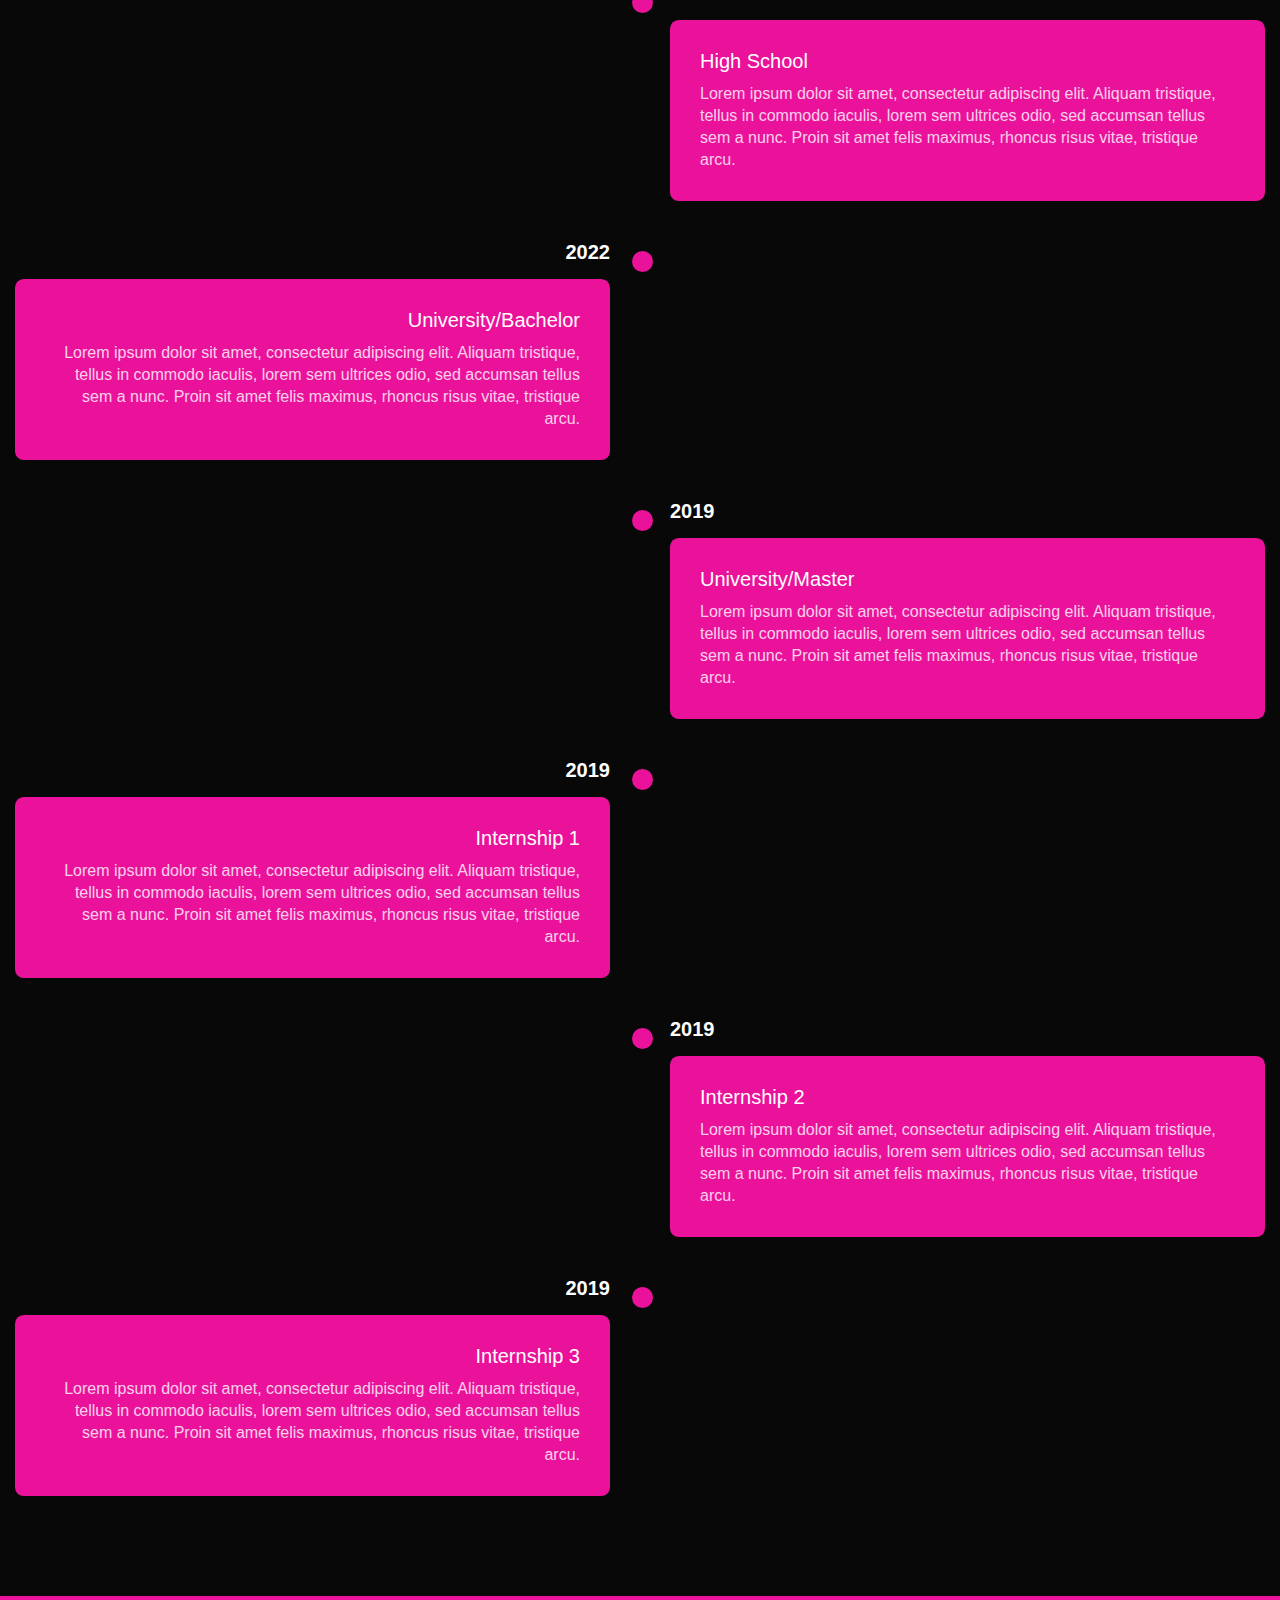
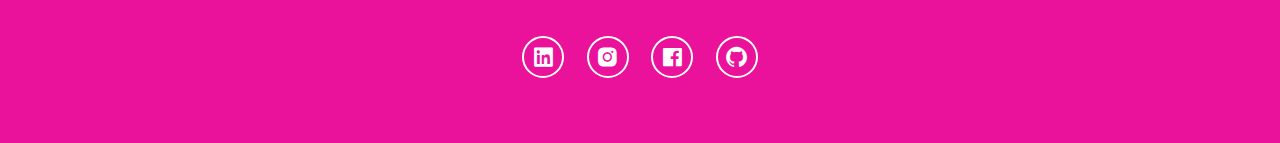
==== commit cb683844: "github" ====
--- a/Portofolio/index.html
+++ b/Portofolio/index.html
@@ -47,7 +47,7 @@
                 <a href="#"><i class='bx bxl-linkedin-square'></i></a>
                 <a href="#"><i class='bx bxl-instagram-alt' ></i></a>
                 <a href="#"><i class='bx bxl-facebook-square'></i></a>
-                <a href="#"><i class='bx bxl-twitter' ></i></a>
+                <a href="#"><i class='bx bxl-github'></i></a>
             </div>
 
             <a href="#" class="btn">Contact</a>
@@ -203,7 +203,7 @@
         <a href="#"><i class='bx bxl-linkedin-square'></i></a>
         <a href="#"><i class='bx bxl-instagram-alt' ></i></a>
         <a href="#"><i class='bx bxl-facebook-square'></i></a>
-        <a href="#"><i class='bx bxl-twitter' ></i></a>
+        <a href="#"><i class='bx bxl-github'></i></a>
     </div>
 </footer>
 
--- a/Portofolio/style.css
+++ b/Portofolio/style.css
@@ -637,11 +637,22 @@
     background-color: var(--main-color);
     padding: 30px;
     border-radius: 1em;
-    cursor: pointer;
+    /* cursor: pointer; */
     transition: 0.3s ease-in-out;
+    min-width: fit-content;
 }
 .timeline-content:hover{
-    transform: scale(1.05);
+    background: white;
+    color: var(--main-color) !important;
+    transform:scale(1.03);
+}
+
+.timeline-content:hover h3{
+    color: var(--main-color);
+}
+
+.timeline-content:hover p{
+    color: var(--main-color);
 }
 
 .timeline-content h3{
@@ -660,7 +671,26 @@
     line-height: 22px;
 }
 
-
-
-
-
+@media(max-width:955px){
+    .timeline-items::before{
+        left:7px;
+    }
+
+    .timeline-item:nth-child(odd){
+        padding: 0;
+        text-align: left;
+    }
+
+    .timeline-item:nth-child(odd),
+    .timeline-item:nth-child(even){
+        padding-left: 37px;
+    }
+
+    .timeline-dot{
+        left:0;
+    }
+}
+
+
+
+
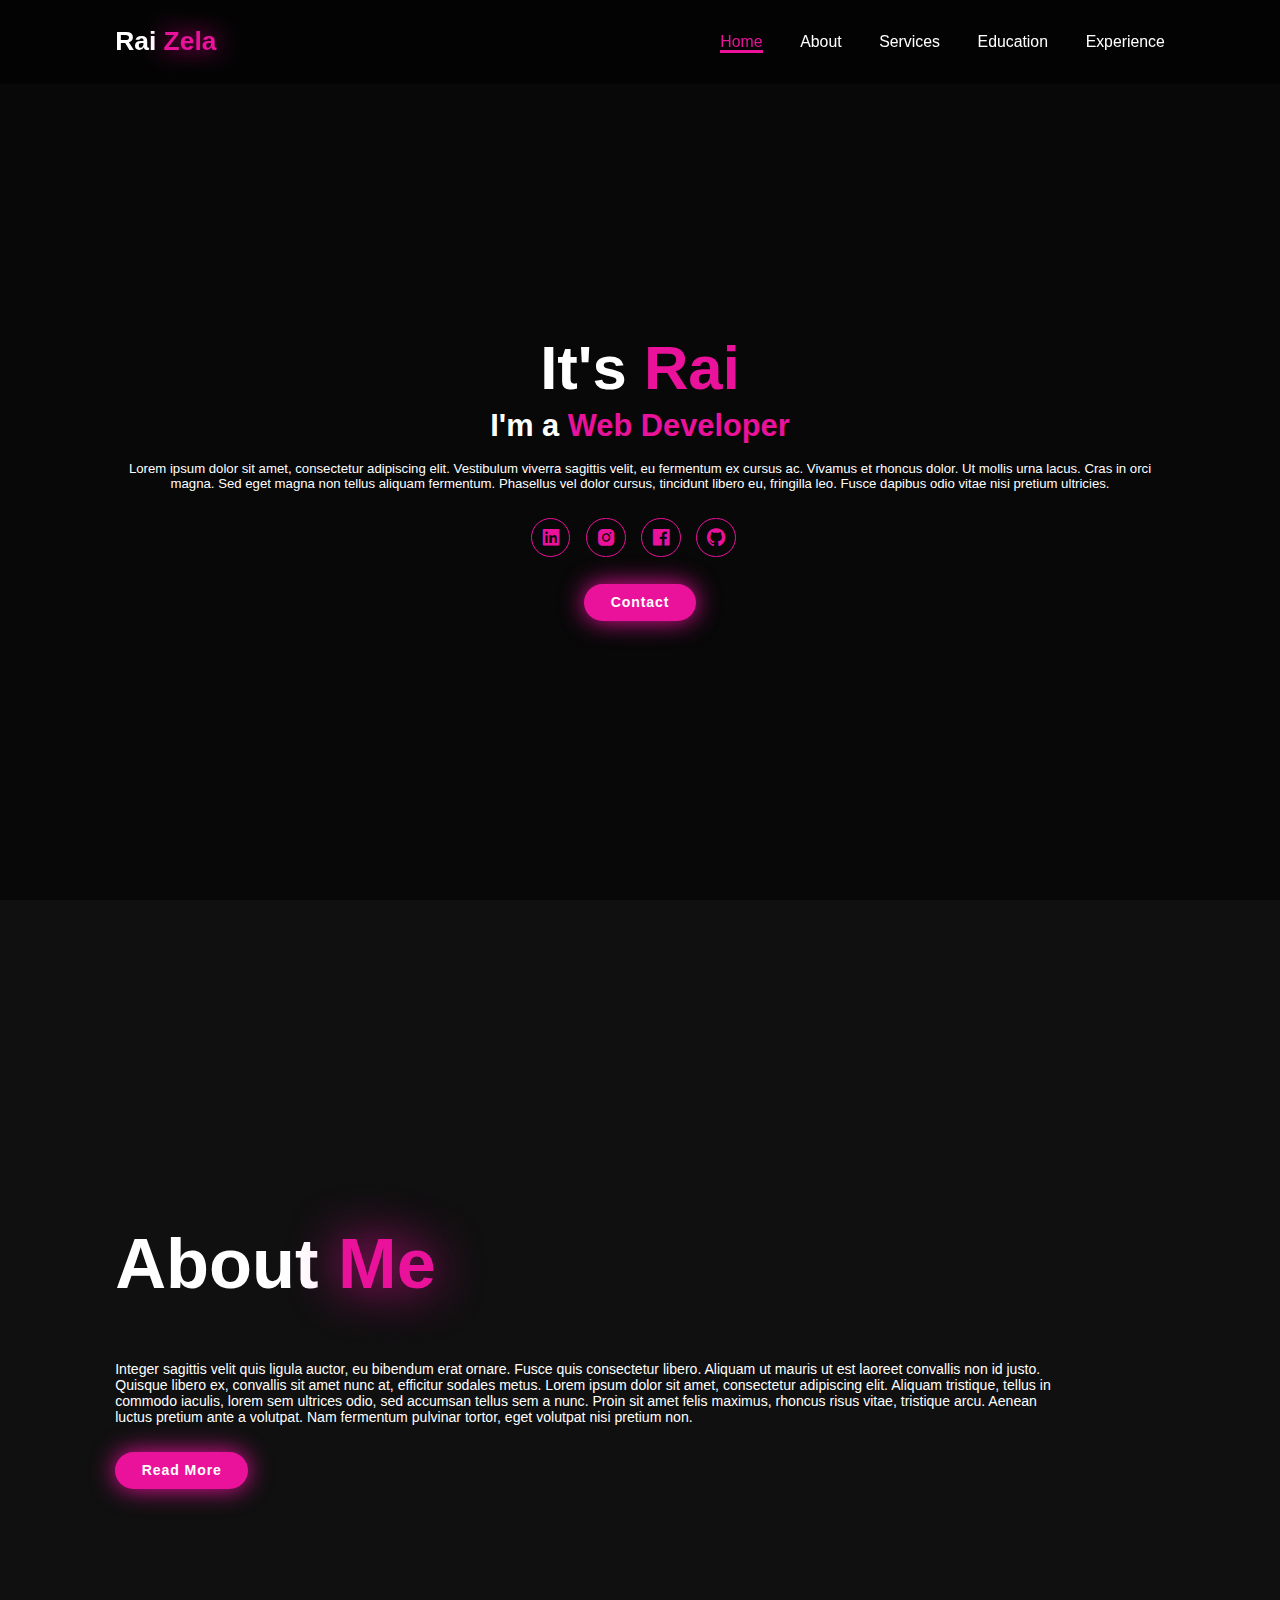
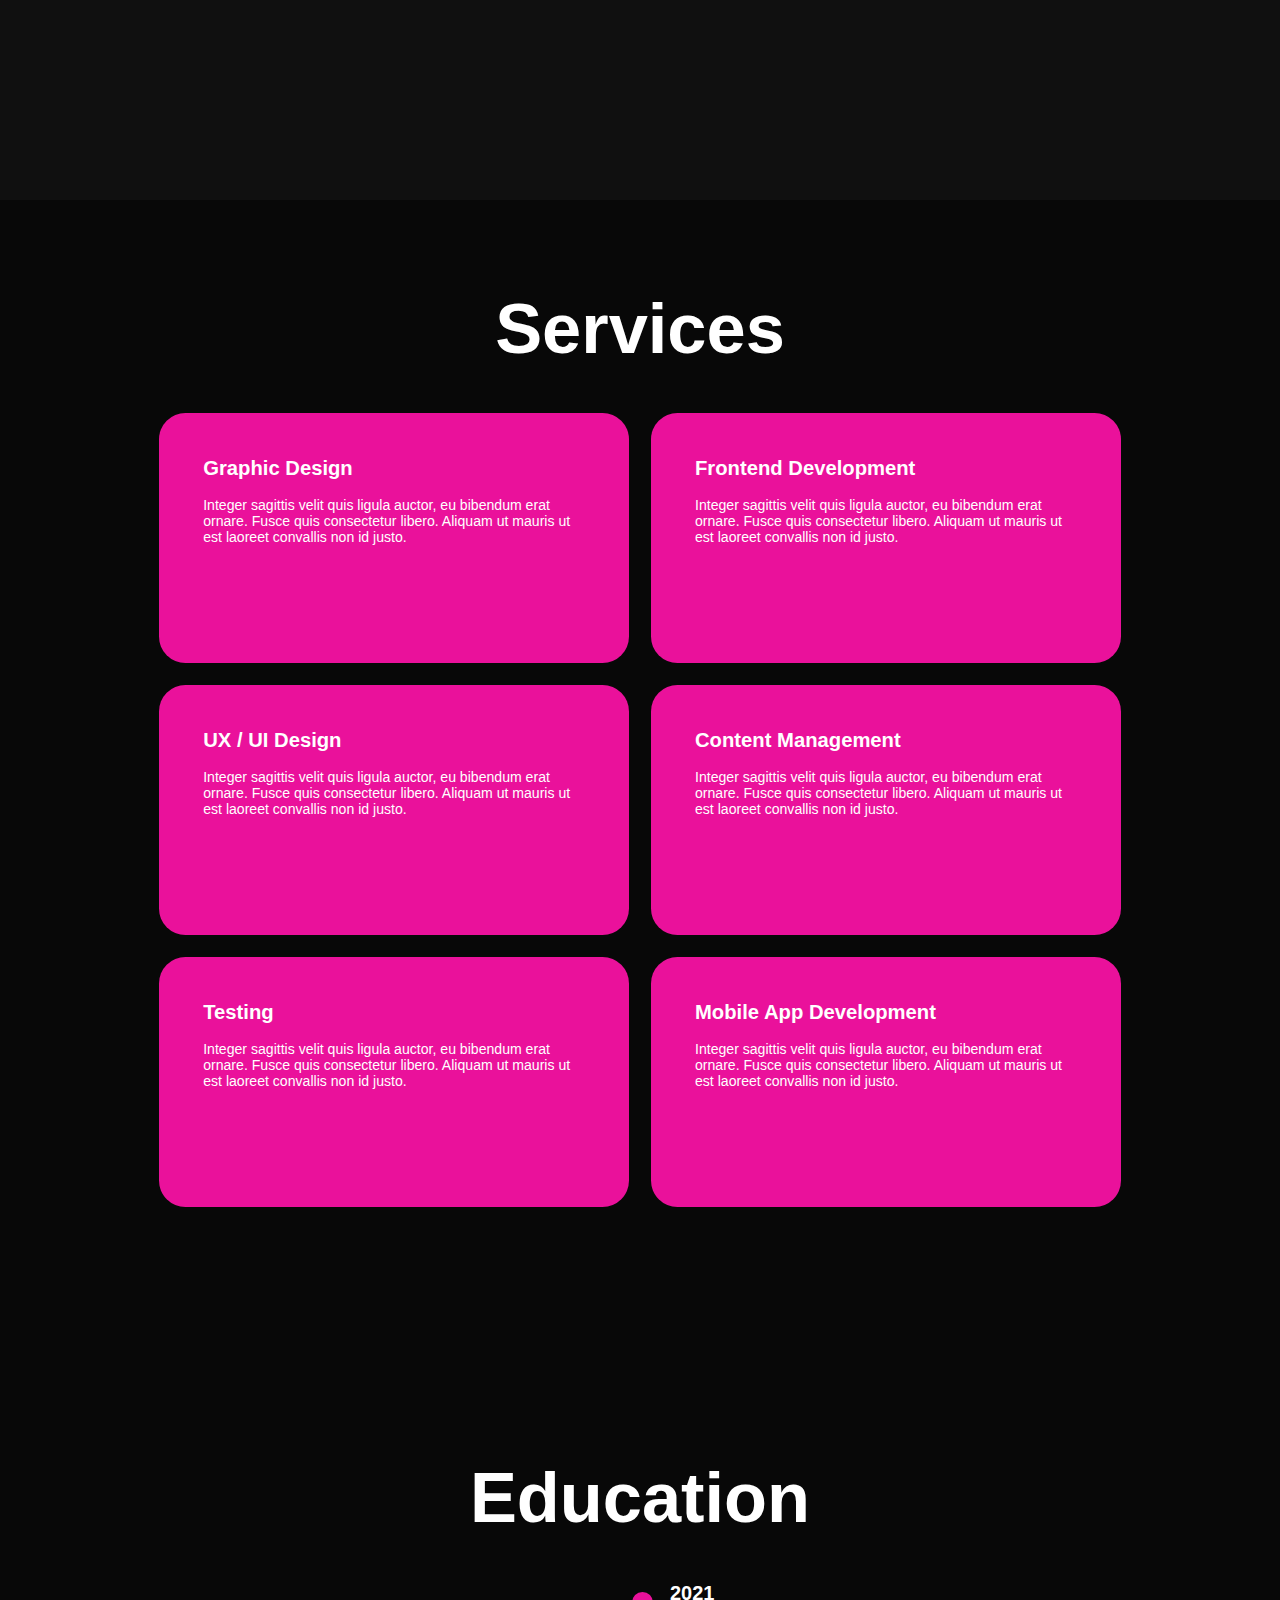
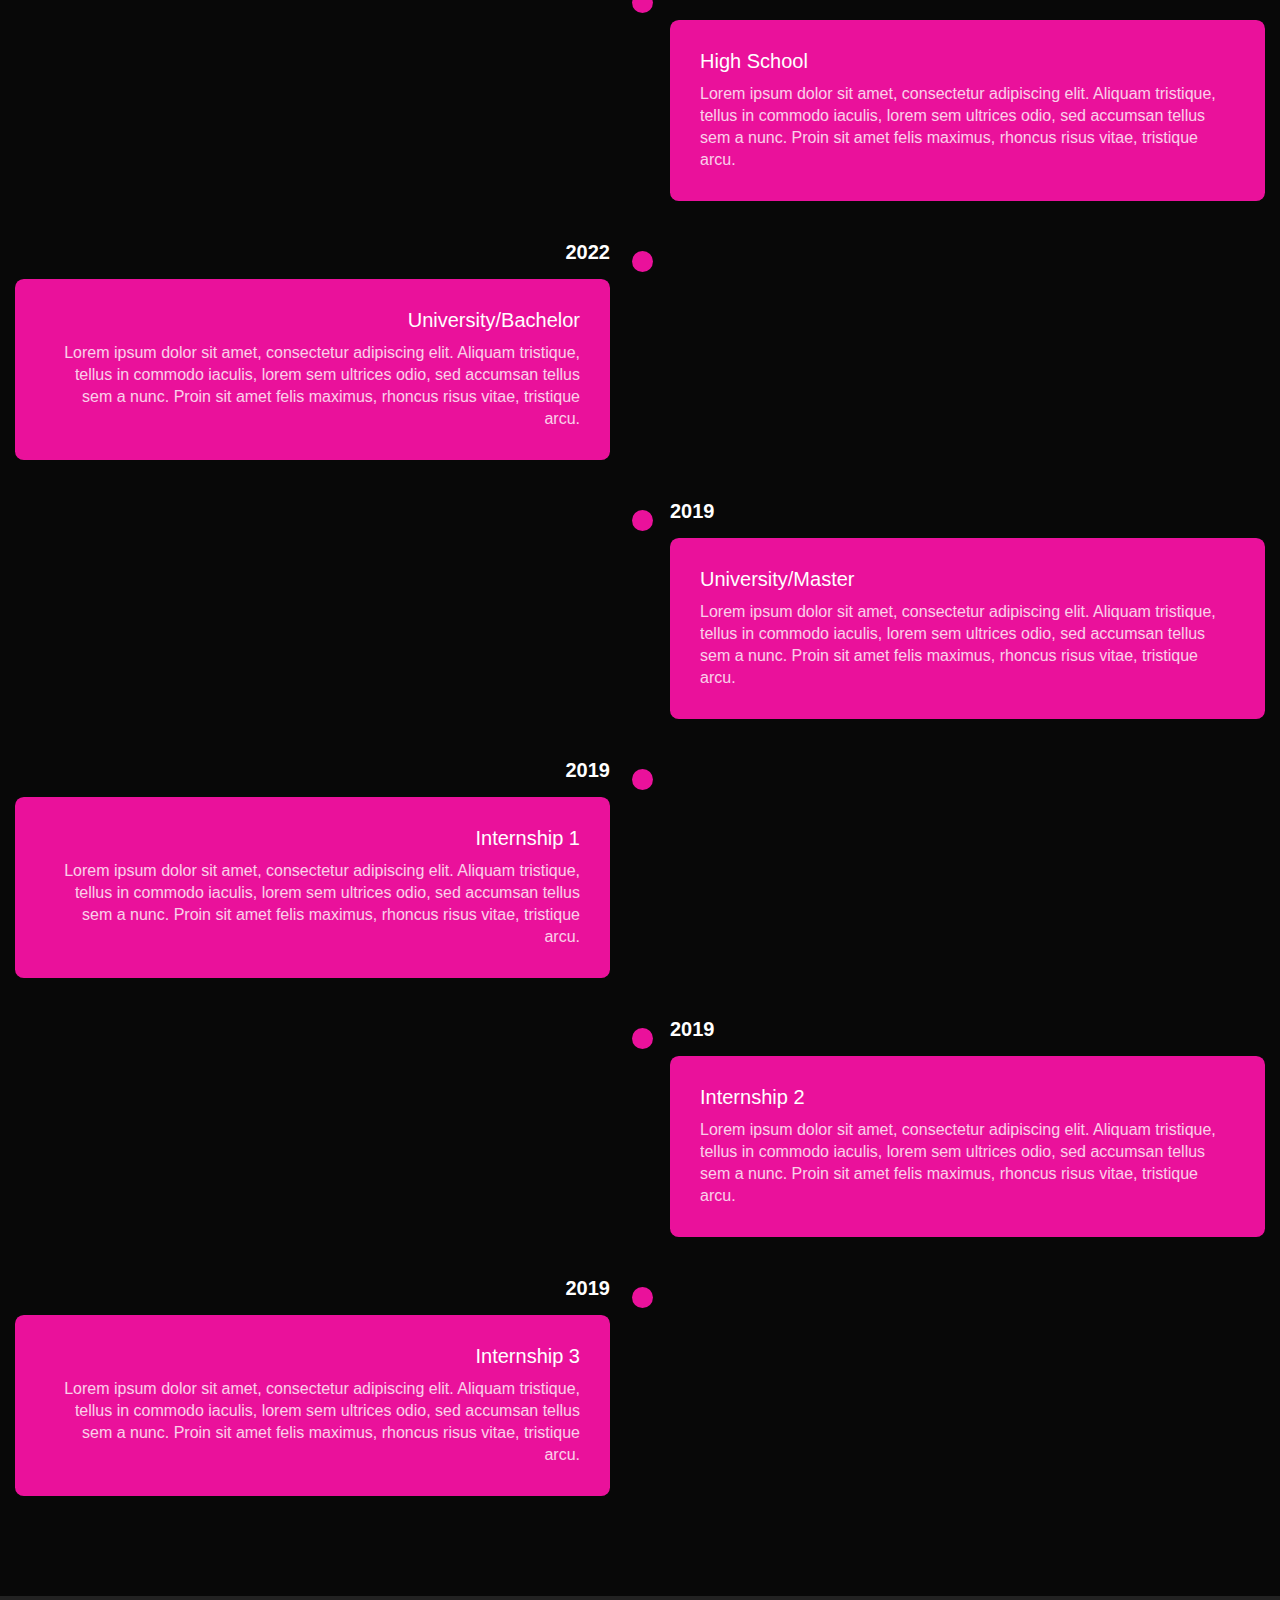
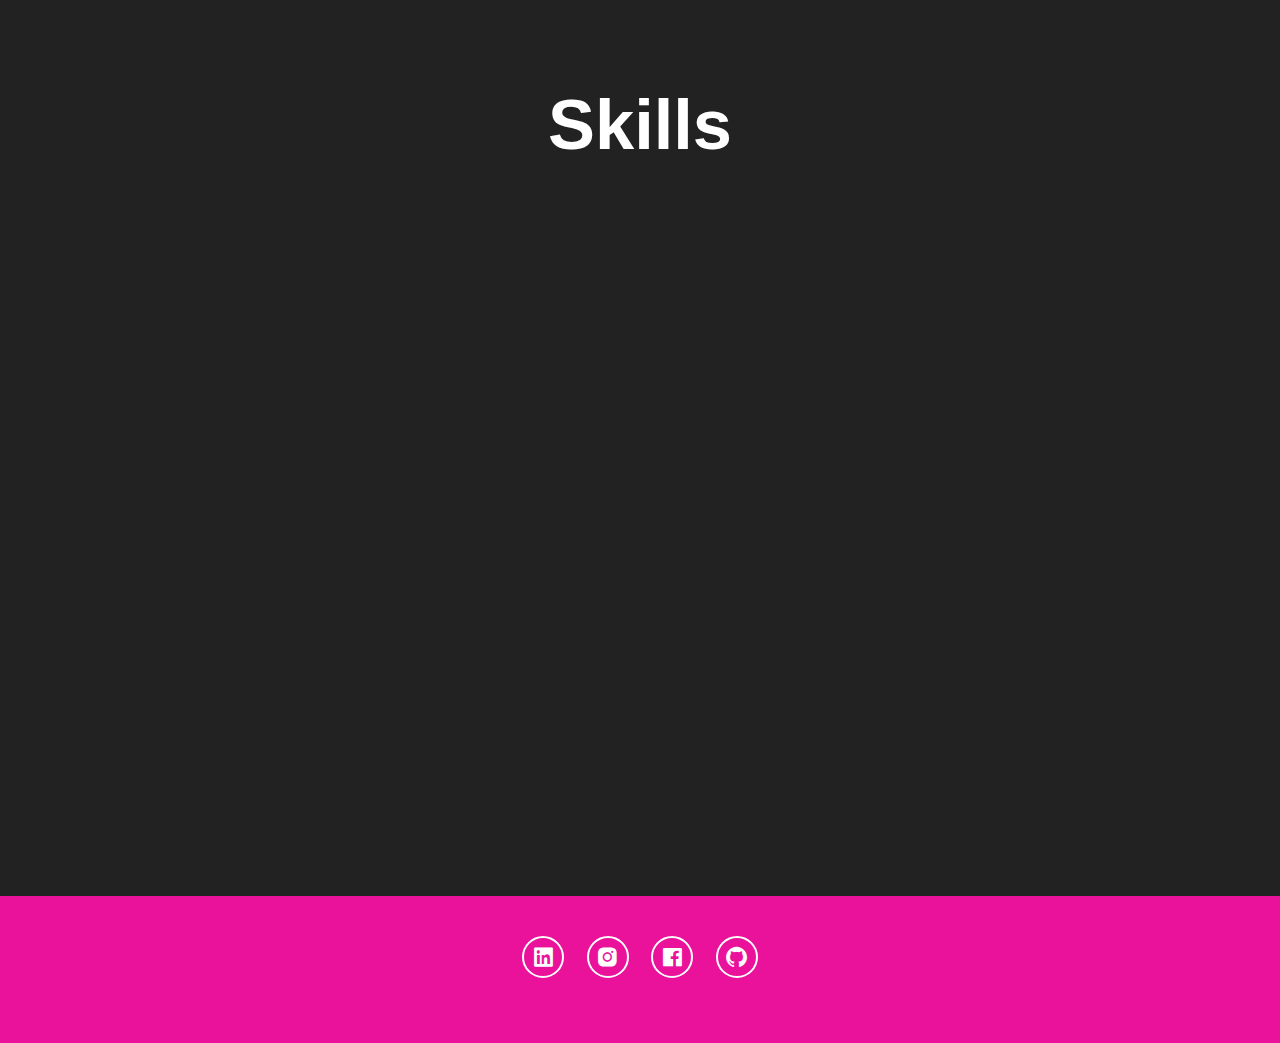
==== commit c766ca64: "work in progress" ====
--- a/Portofolio/index.html
+++ b/Portofolio/index.html
@@ -198,6 +198,17 @@
         </div>
     </section>
 
+    <section class="container">
+        <h2 class="heading">Skills</h2>
+    <div class="skills-conainer">
+        <div class="card"></div>
+        <div class="card"></div>
+        <div class="card"></div>
+        <div class="card"></div>
+
+</div>
+    </section>
+
 <footer class="footer">
     <div class="social">
         <a href="#"><i class='bx bxl-linkedin-square'></i></a>
@@ -207,6 +218,8 @@
     </div>
 </footer>
 
-        <script src="script.js"></script>
+        <script src="script.js">
+        
+        </script>
     </body>
 </html>--- a/Portofolio/style.css
+++ b/Portofolio/style.css
@@ -694,3 +694,30 @@
 
 
 
+.container{
+    /* display: flex;
+    justify-content: center;
+    align-items:center; */
+    min-height: 100vh;
+    background: #222;
+}
+
+.container .skills-container{
+    position: relative;
+    display:flex;
+    justify-content: center;
+    align-items: center;
+    flex-wrap: wrap;
+    gap:40px;
+}
+
+.skills-container .card{
+    position: relative;
+    width: 220px;
+    height: 250px;
+    background: #2a2a2a;
+    align-items: center;
+    display:flex;
+    justify-content: center;
+    align-items: center;
+}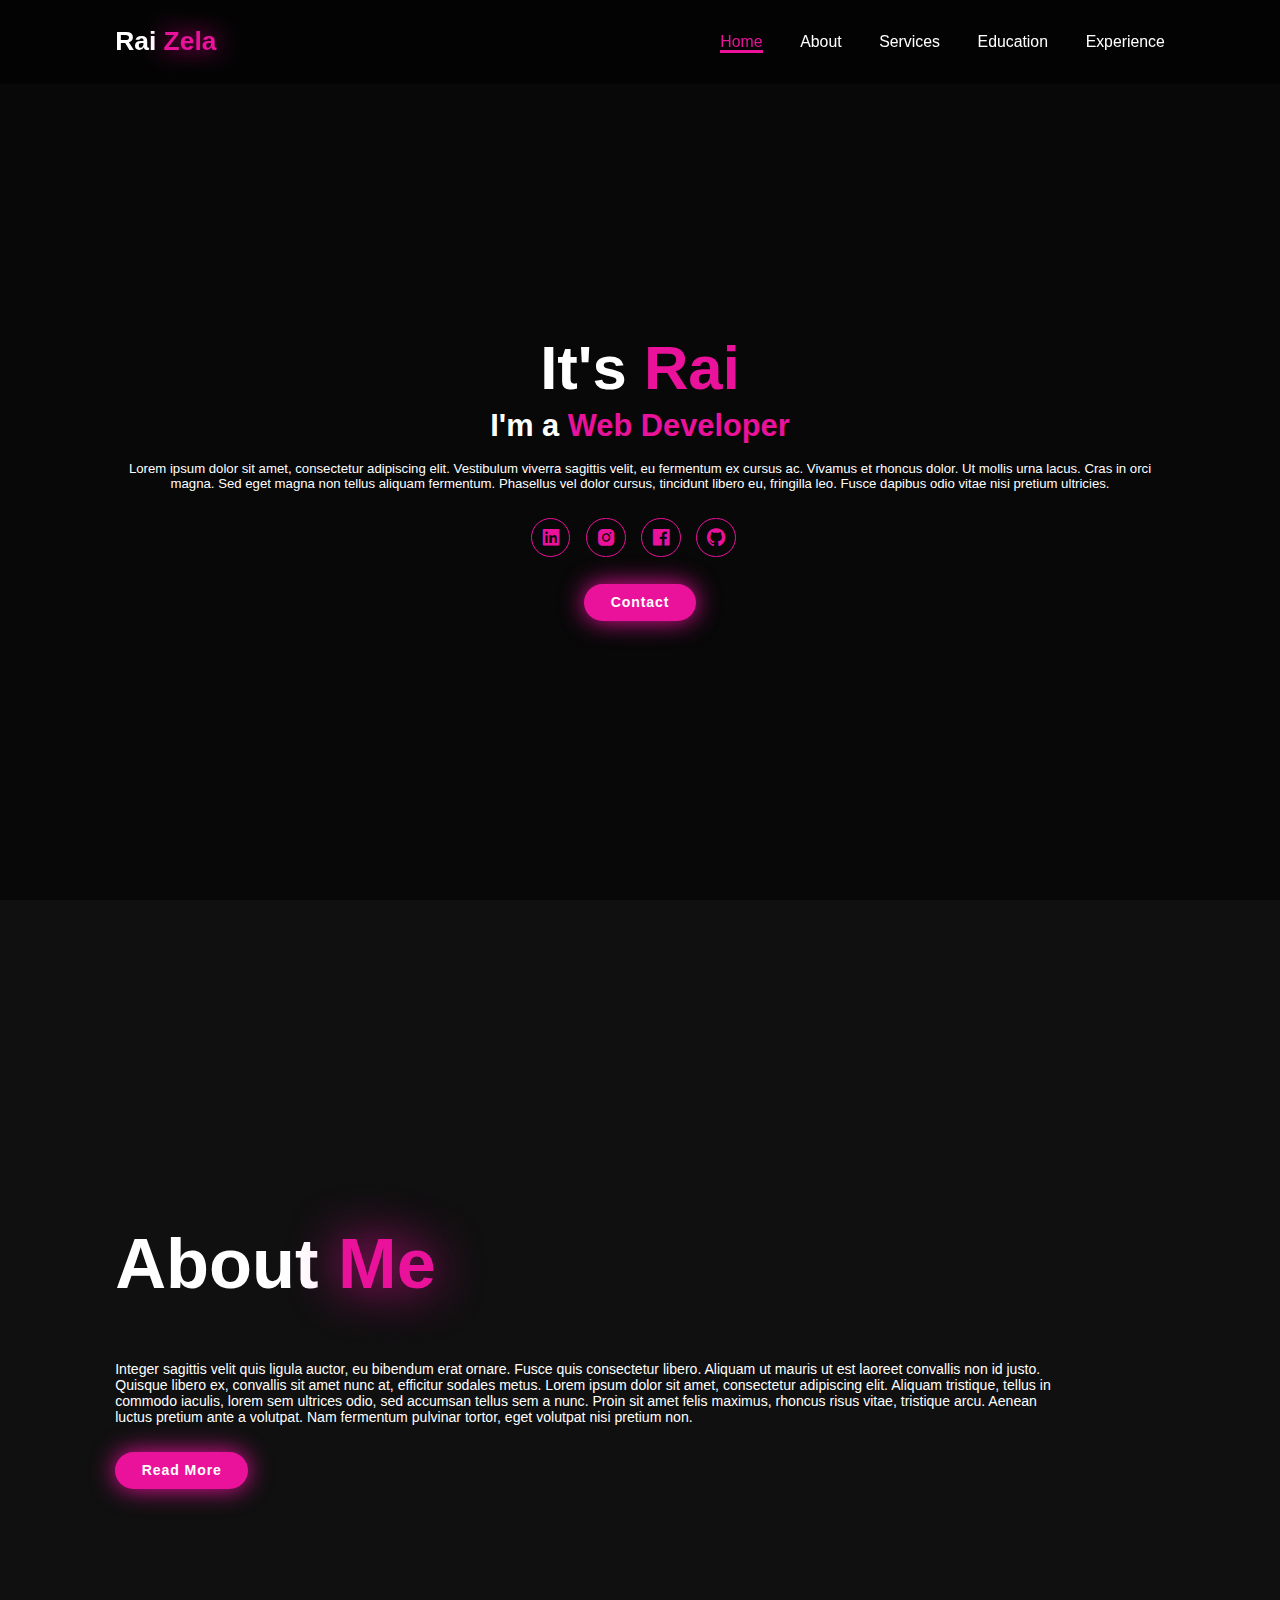
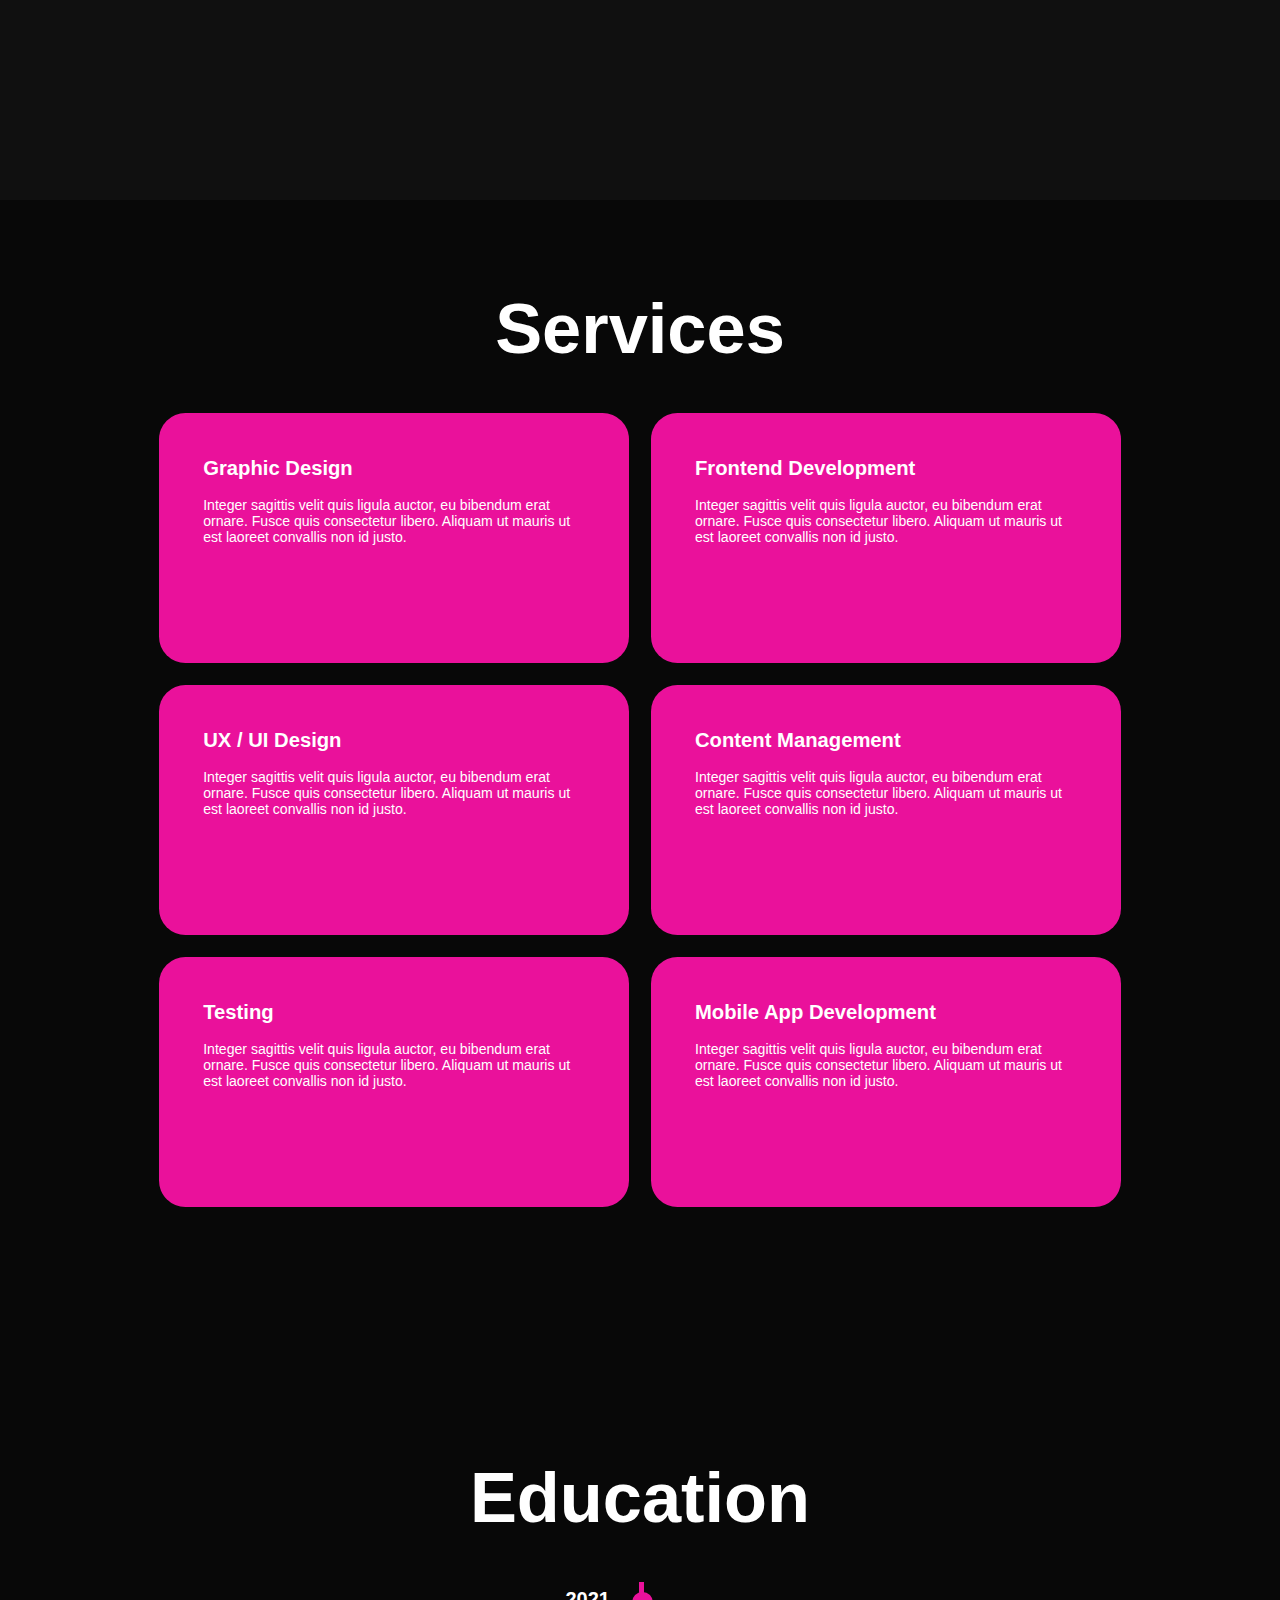
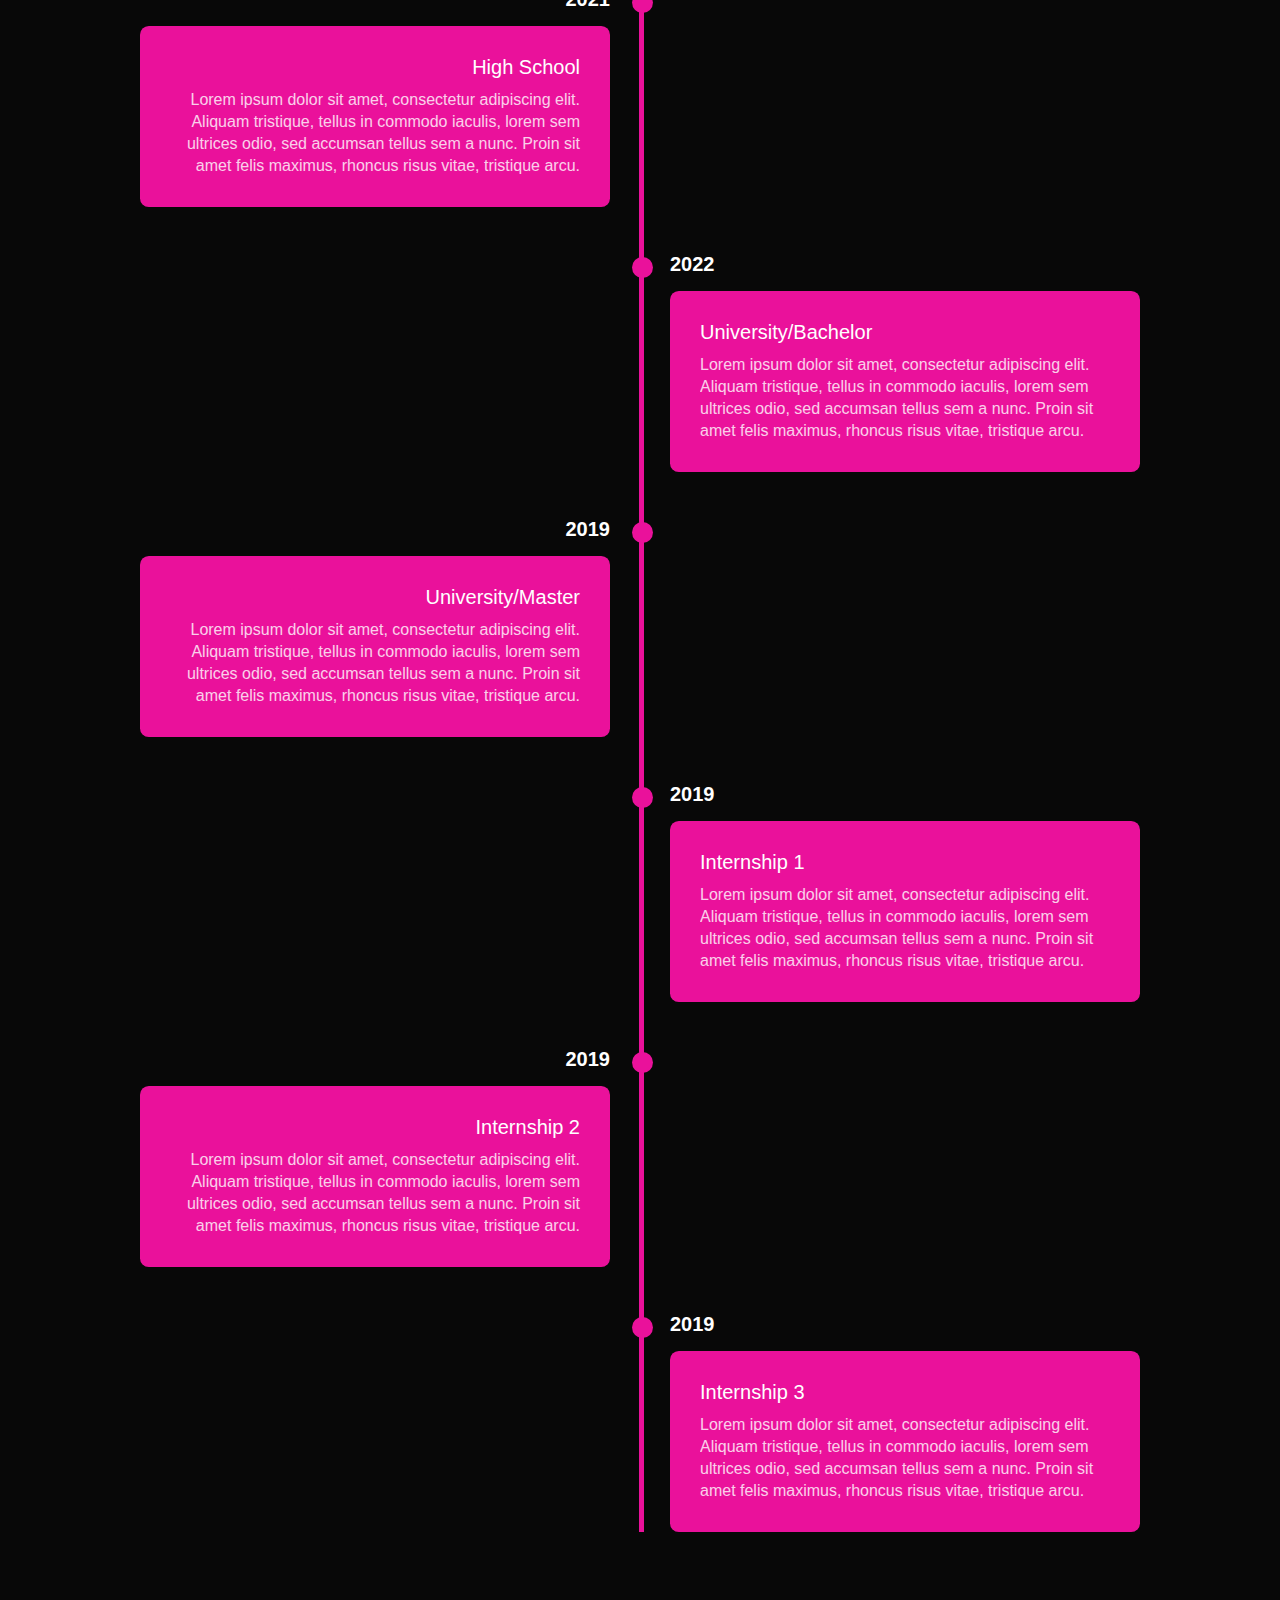
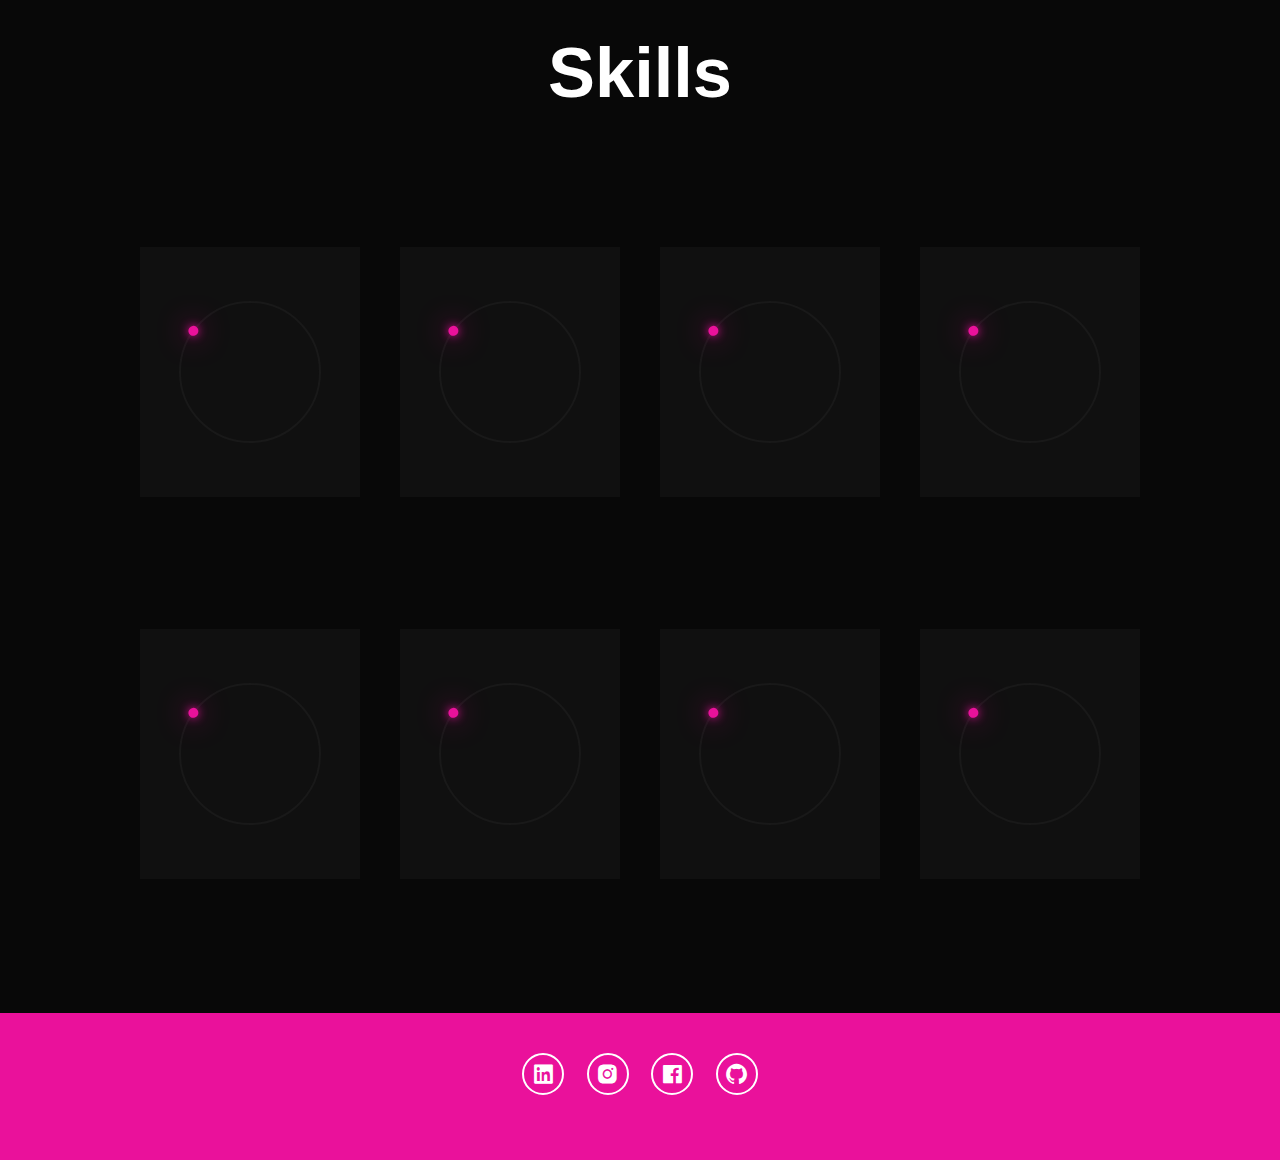
==== commit 232e4874: "skills svg" ====
--- a/Portofolio/index.html
+++ b/Portofolio/index.html
@@ -127,88 +127,188 @@
             </div>
         </div>
     </section>
-
     <section class="timeline-section" id="education">
         <h2 class="heading">Education</h2>
-       
-        <div class="timeline-item">
-            <div class="timeline-dot"></div>
-            <div class="timeline-date">2021</div>
-            <div class="timeline-content">
-                <h3>High School</h3>
-                <p> Lorem ipsum dolor sit amet, consectetur adipiscing elit. 
-                    Aliquam tristique, tellus in commodo iaculis, lorem sem ultrices odio, sed accumsan tellus sem a nunc. 
-                    Proin sit amet felis maximus, rhoncus risus vitae, tristique arcu. </p>
-            </div>
-        </div>
-
-        <div class="timeline-item">
-            <div class="timeline-dot"></div>
-            <div class="timeline-date">2022</div>
-            <div class="timeline-content">
-                <h3>University/Bachelor</h3>
-                <p> Lorem ipsum dolor sit amet, consectetur adipiscing elit. 
-                    Aliquam tristique, tellus in commodo iaculis, lorem sem ultrices odio, sed accumsan tellus sem a nunc. 
-                    Proin sit amet felis maximus, rhoncus risus vitae, tristique arcu. </p>
-            </div>
-        </div>
-
-        <div class="timeline-item">
-            <div class="timeline-dot"></div>
-            <div class="timeline-date">2019</div>
-            <div class="timeline-content">
-                <h3>University/Master</h3>
-                <p> Lorem ipsum dolor sit amet, consectetur adipiscing elit. 
-                    Aliquam tristique, tellus in commodo iaculis, lorem sem ultrices odio, sed accumsan tellus sem a nunc. 
-                    Proin sit amet felis maximus, rhoncus risus vitae, tristique arcu. </p>
-            </div>
-        </div>
-
-        <div class="timeline-item">
-            <div class="timeline-dot"></div>
-            <div class="timeline-date">2019</div>
-            <div class="timeline-content">
-                <h3>Internship 1</h3>
-                <p> Lorem ipsum dolor sit amet, consectetur adipiscing elit. 
-                    Aliquam tristique, tellus in commodo iaculis, lorem sem ultrices odio, sed accumsan tellus sem a nunc. 
-                    Proin sit amet felis maximus, rhoncus risus vitae, tristique arcu. </p>
-            </div>
-        </div>
-
-        <div class="timeline-item">
-            <div class="timeline-dot"></div>
-            <div class="timeline-date">2019</div>
-            <div class="timeline-content">
-                <h3>Internship 2</h3>
-                <p> Lorem ipsum dolor sit amet, consectetur adipiscing elit. 
-                    Aliquam tristique, tellus in commodo iaculis, lorem sem ultrices odio, sed accumsan tellus sem a nunc. 
-                    Proin sit amet felis maximus, rhoncus risus vitae, tristique arcu. </p>
-            </div>
-        </div>
-
-        <div class="timeline-item">
-            <div class="timeline-dot"></div>
-            <div class="timeline-date">2019</div>
-            <div class="timeline-content">
-                <h3>Internship 3</h3>
-                <p> Lorem ipsum dolor sit amet, consectetur adipiscing elit. 
-                    Aliquam tristique, tellus in commodo iaculis, lorem sem ultrices odio, sed accumsan tellus sem a nunc. 
-                    Proin sit amet felis maximus, rhoncus risus vitae, tristique arcu. </p>
-            </div>
-        </div>
-    </section>
-
-    <section class="container">
-        <h2 class="heading">Skills</h2>
-    <div class="skills-conainer">
-        <div class="card"></div>
-        <div class="card"></div>
-        <div class="card"></div>
-        <div class="card"></div>
-
+       <div class="timeline-items">
+
+           <div class="timeline-item">
+               <div class="timeline-dot"></div>
+               <div class="timeline-date">2021</div>
+               <div class="timeline-content">
+                   <h3>High School</h3>
+                   <p> Lorem ipsum dolor sit amet, consectetur adipiscing elit. 
+                       Aliquam tristique, tellus in commodo iaculis, lorem sem ultrices odio, sed accumsan tellus sem a nunc. 
+                       Proin sit amet felis maximus, rhoncus risus vitae, tristique arcu. </p>
+               </div>
+           </div>
+   
+           <div class="timeline-item">
+               <div class="timeline-dot"></div>
+               <div class="timeline-date">2022</div>
+               <div class="timeline-content">
+                   <h3>University/Bachelor</h3>
+                   <p> Lorem ipsum dolor sit amet, consectetur adipiscing elit. 
+                       Aliquam tristique, tellus in commodo iaculis, lorem sem ultrices odio, sed accumsan tellus sem a nunc. 
+                       Proin sit amet felis maximus, rhoncus risus vitae, tristique arcu. </p>
+               </div>
+           </div>
+   
+           <div class="timeline-item">
+               <div class="timeline-dot"></div>
+               <div class="timeline-date">2019</div>
+               <div class="timeline-content">
+                   <h3>University/Master</h3>
+                   <p> Lorem ipsum dolor sit amet, consectetur adipiscing elit. 
+                       Aliquam tristique, tellus in commodo iaculis, lorem sem ultrices odio, sed accumsan tellus sem a nunc. 
+                       Proin sit amet felis maximus, rhoncus risus vitae, tristique arcu. </p>
+               </div>
+           </div>
+   
+           <div class="timeline-item">
+               <div class="timeline-dot"></div>
+               <div class="timeline-date">2019</div>
+               <div class="timeline-content">
+                   <h3>Internship 1</h3>
+                   <p> Lorem ipsum dolor sit amet, consectetur adipiscing elit. 
+                       Aliquam tristique, tellus in commodo iaculis, lorem sem ultrices odio, sed accumsan tellus sem a nunc. 
+                       Proin sit amet felis maximus, rhoncus risus vitae, tristique arcu. </p>
+               </div>
+           </div>
+   
+           <div class="timeline-item">
+               <div class="timeline-dot"></div>
+               <div class="timeline-date">2019</div>
+               <div class="timeline-content">
+                   <h3>Internship 2</h3>
+                   <p> Lorem ipsum dolor sit amet, consectetur adipiscing elit. 
+                       Aliquam tristique, tellus in commodo iaculis, lorem sem ultrices odio, sed accumsan tellus sem a nunc. 
+                       Proin sit amet felis maximus, rhoncus risus vitae, tristique arcu. </p>
+               </div>
+           </div>
+   
+           <div class="timeline-item">
+               <div class="timeline-dot"></div>
+               <div class="timeline-date">2019</div>
+               <div class="timeline-content">
+                   <h3>Internship 3</h3>
+                   <p> Lorem ipsum dolor sit amet, consectetur adipiscing elit. 
+                       Aliquam tristique, tellus in commodo iaculis, lorem sem ultrices odio, sed accumsan tellus sem a nunc. 
+                       Proin sit amet felis maximus, rhoncus risus vitae, tristique arcu. </p>
+               </div>
+           </div>
+    </section>
+
+    <h2 class="heading">Skills</h2>
+    <section class="container" id="skills">
+            <div class="card">
+                <div class="percent" style="--clr:#ea119b;--num:85;">
+                    <div class="dot"></div>
+                    <svg>
+                        <circle cx="70" cy="70" r="70"></circle>
+                        <circle cx="70" cy="70" r="70"></circle>
+                    </svg>
+                    <div class="number">
+                        <h2>85<span>%</span></h2>
+                        <p>Html</p>
+                    </div>
+                </div>
+            </div>
+            <div class="card">
+                <div class="percent" style="--clr:#ea119b;--num:85;">
+                    <div class="dot"></div>
+                    <svg>
+                        <circle cx="70" cy="70" r="70"></circle>
+                        <circle cx="70" cy="70" r="70"></circle>
+                    </svg>
+                    <div class="number">
+                        <h2>85<span>%</span></h2>
+                        <p>Html</p>
+                    </div>
+                </div>
+            </div>
+            <div class="card">
+                <div class="percent" style="--clr:#ea119b;--num:85;">
+                    <div class="dot"></div>
+                    <svg>
+                        <circle cx="70" cy="70" r="70"></circle>
+                        <circle cx="70" cy="70" r="70"></circle>
+                    </svg>
+                    <div class="number">
+                        <h2>85<span>%</span></h2>
+                        <p>Html</p>
+                    </div>
+                </div>
+            </div>
+            <div class="card">
+                <div class="percent" style="--clr:#ea119b;--num:85;">
+                    <div class="dot"></div>
+                    <svg>
+                        <circle cx="70" cy="70" r="70"></circle>
+                        <circle cx="70" cy="70" r="70"></circle>
+                    </svg>
+                    <div class="number">
+                        <h2>85<span>%</span></h2>
+                        <p>Html</p>
+                    </div>
+                </div>
+            </div>
+            <div class="card">
+                <div class="percent" style="--clr:#ea119b;--num:85;">
+                    <div class="dot"></div>
+                    <svg>
+                        <circle cx="70" cy="70" r="70"></circle>
+                        <circle cx="70" cy="70" r="70"></circle>
+                    </svg>
+                    <div class="number">
+                        <h2>85<span>%</span></h2>
+                        <p>Html</p>
+                    </div>
+                </div>
+            </div>
+            <div class="card">
+                <div class="percent" style="--clr:#ea119b;--num:85;">
+                    <div class="dot"></div>
+                    <svg>
+                        <circle cx="70" cy="70" r="70"></circle>
+                        <circle cx="70" cy="70" r="70"></circle>
+                    </svg>
+                    <div class="number">
+                        <h2>85<span>%</span></h2>
+                        <p>Html</p>
+                    </div>
+                </div>
+            </div>
+            <div class="card">
+                <div class="percent" style="--clr:#ea119b;--num:85;">
+                    <div class="dot"></div>
+                    <svg>
+                        <circle cx="70" cy="70" r="70"></circle>
+                        <circle cx="70" cy="70" r="70"></circle>
+                    </svg>
+                    <div class="number">
+                        <h2>85<span>%</span></h2>
+                        <p>Html</p>
+                    </div>
+                </div>
+            </div>
+            <div class="card">
+                <div class="percent" style="--clr:#ea119b;--num:85;">
+                    <div class="dot"></div>
+                    <svg>
+                        <circle cx="70" cy="70" r="70"></circle>
+                        <circle cx="70" cy="70" r="70"></circle>
+                    </svg>
+                    <div class="number">
+                        <h2>85<span>%</span></h2>
+                        <p>Html</p>
+                    </div>
+                </div>
+            </div>
+
+    </section>
+
+    </section>
 </div>
-    </section>
-
 <footer class="footer">
     <div class="social">
         <a href="#"><i class='bx bxl-linkedin-square'></i></a>
--- a/Portofolio/style.css
+++ b/Portofolio/style.css
@@ -586,7 +586,7 @@
 }
 
 .timeline-items{
-    max-width:500px;
+    max-width:1000px;
     margin:auto;
     display:flex;
     flex-wrap:wrap;
@@ -692,17 +692,7 @@
 }
 
 
-
-
 .container{
-    /* display: flex;
-    justify-content: center;
-    align-items:center; */
-    min-height: 100vh;
-    background: #222;
-}
-
-.container .skills-container{
     position: relative;
     display:flex;
     justify-content: center;
@@ -711,13 +701,124 @@
     gap:40px;
 }
 
-.skills-container .card{
-    position: relative;
-    width: 220px;
-    height: 250px;
-    background: #2a2a2a;
-    align-items: center;
-    display:flex;
+.container .card{
+    position:relative;
+    width:220px;
+    height:250px;
+    background: var(--second-bg-color) !important;
+    display: flex;
     justify-content: center;
     align-items: center;
+}
+
+.container .card .percent{
+    position:relative;
+    width:150px;
+    height:150px;
+}
+
+.container .card .percent svg{
+    position:relative;
+    width: 150px;
+    height: 150px;
+    transform: rotate(270deg);
+}
+
+.container .card .percent svg circle
+{
+    width: 100%;
+    height: 100%;
+    fill: transparent;
+    stroke-width:2;
+    stroke: #191919;
+    transform: translate(5px,5px);
+    
+}
+
+.container .card .percent svg circle:nth-child(2){
+    stroke:var(--clr);
+    stroke-dasharray: 440;
+    stroke-dashoffset: calc(440 - (440 * var(--num))/100);
+    opacity: 0;
+    animation: fadeIn 1s linear forwards;
+    animation-delay: 2.5s;
+}
+
+@keyframes fadeIn{
+    0%{
+        opacity: 0;
+    }
+    100%{
+        opacity: 1;
+    }
+}
+
+.dot{
+    position: absolute;
+    inset: 5px;
+    z-index: 10;
+    transform: rotate(calc(3.6deg * var(--num)));
+    /* 360deg / 100 = 3.6*/
+    animation:  animateDot 2s linear forwards;
+}
+
+@keyframes animateDot{
+    0%
+    {
+        transform: rotate(0deg);
+    }
+    100%{
+        transform: rotate(calc(3.6deg * var(--num)));
+    }
+}
+
+.dot::before{
+    content: "";
+    position: absolute;
+    top:-5px;
+    left: 50%;
+    transform: translateX(-50%);
+    width:10px;
+    height: 10px;
+    border-radius: 50%;
+    background:var(--clr);
+
+    box-shadow: 0 0 10px var(--clr),
+                0 0 30px var(--clr);
+}
+
+
+.number{
+    position: absolute;
+    inset:0;
+    display: flex;
+    justify-content: center;
+    align-items: center;
+    flex-direction: column;
+    opacity: 0;
+    animation: fadeIn 1s linear forwards;
+    animation-delay: 2.5s;
+}
+
+.number h2{
+    display: flex;
+    justify-content: center;
+    align-items: center;
+    color: white;
+    font-weight: 700;
+    font-size: 2.5em;
+}
+
+.number h2 span{
+    font-weight:300;
+    color:white;
+    font-size: 0.5em;
+}
+
+.number p{
+    font-weight:300;
+    font-size:0.75em;
+    letter-spacing: 2px;
+    text-transform: uppercase;
+    color:rgba(255,255,255,0.75);
 }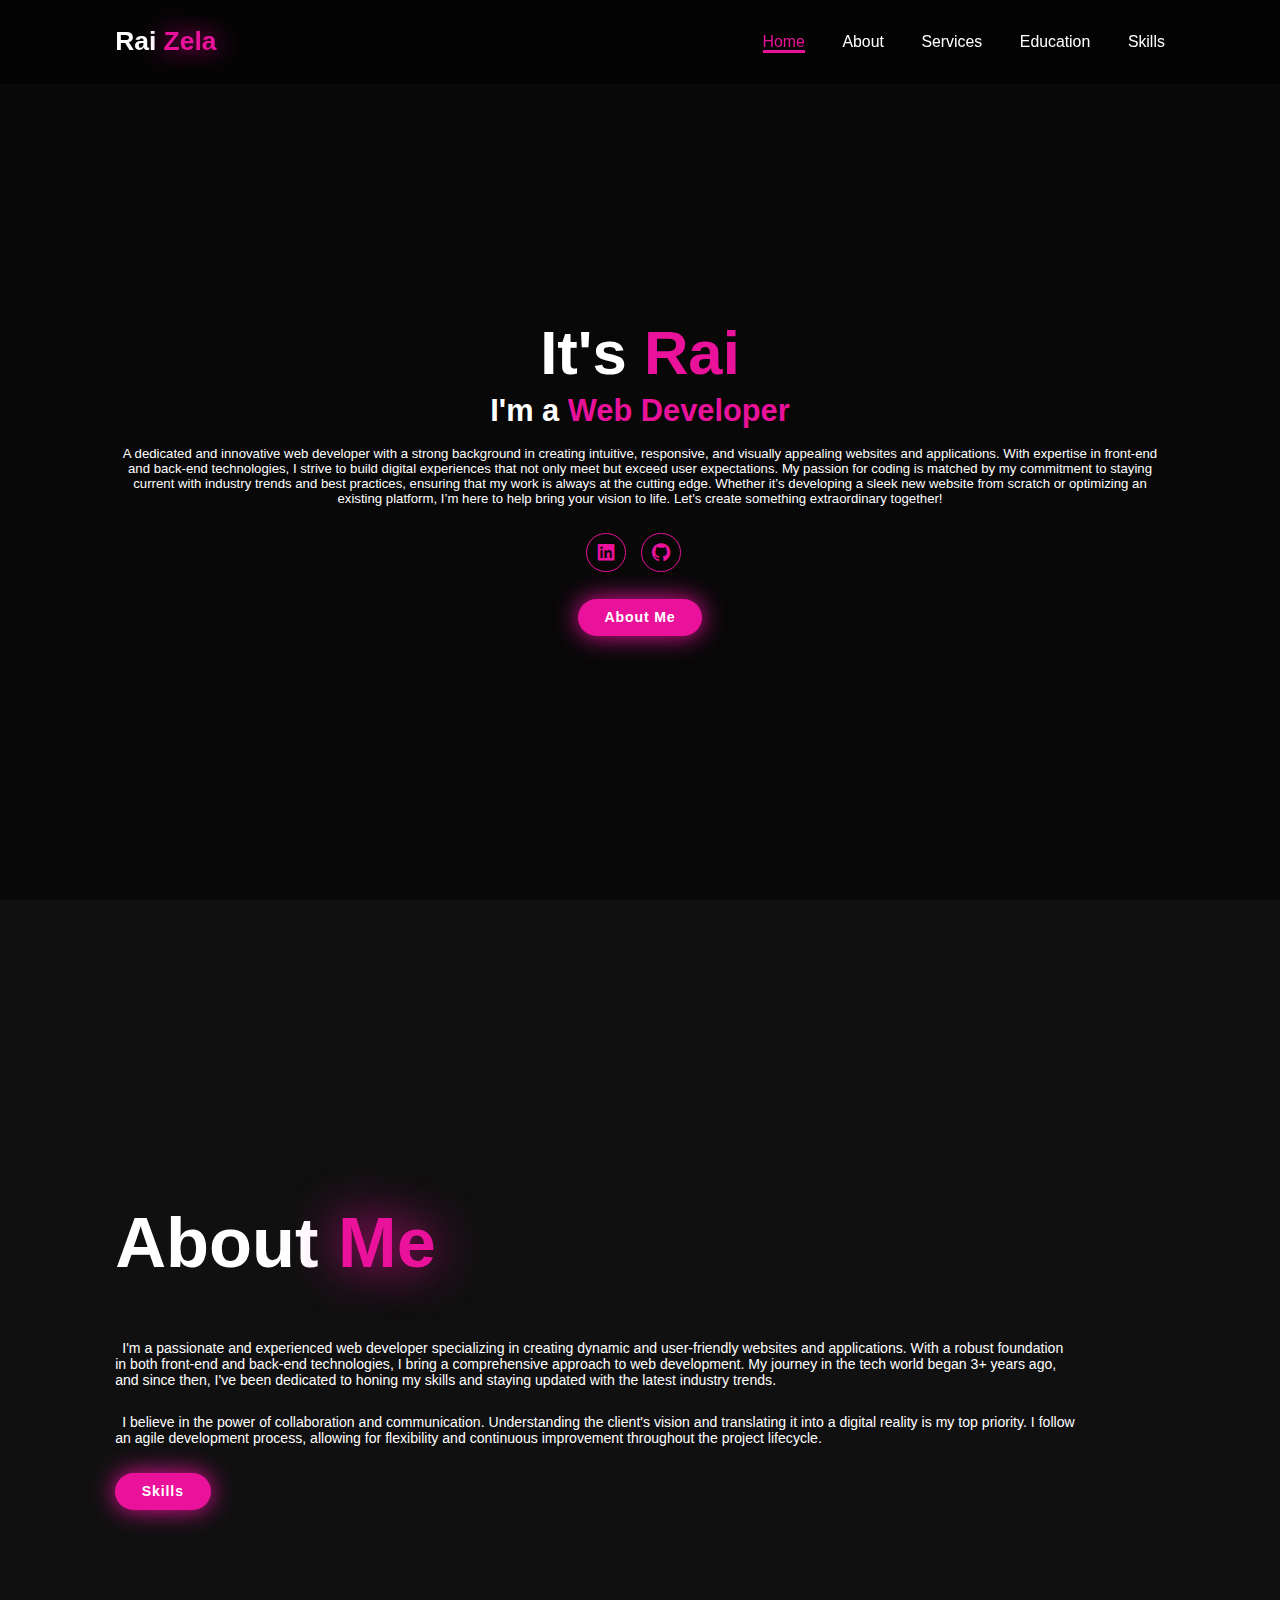
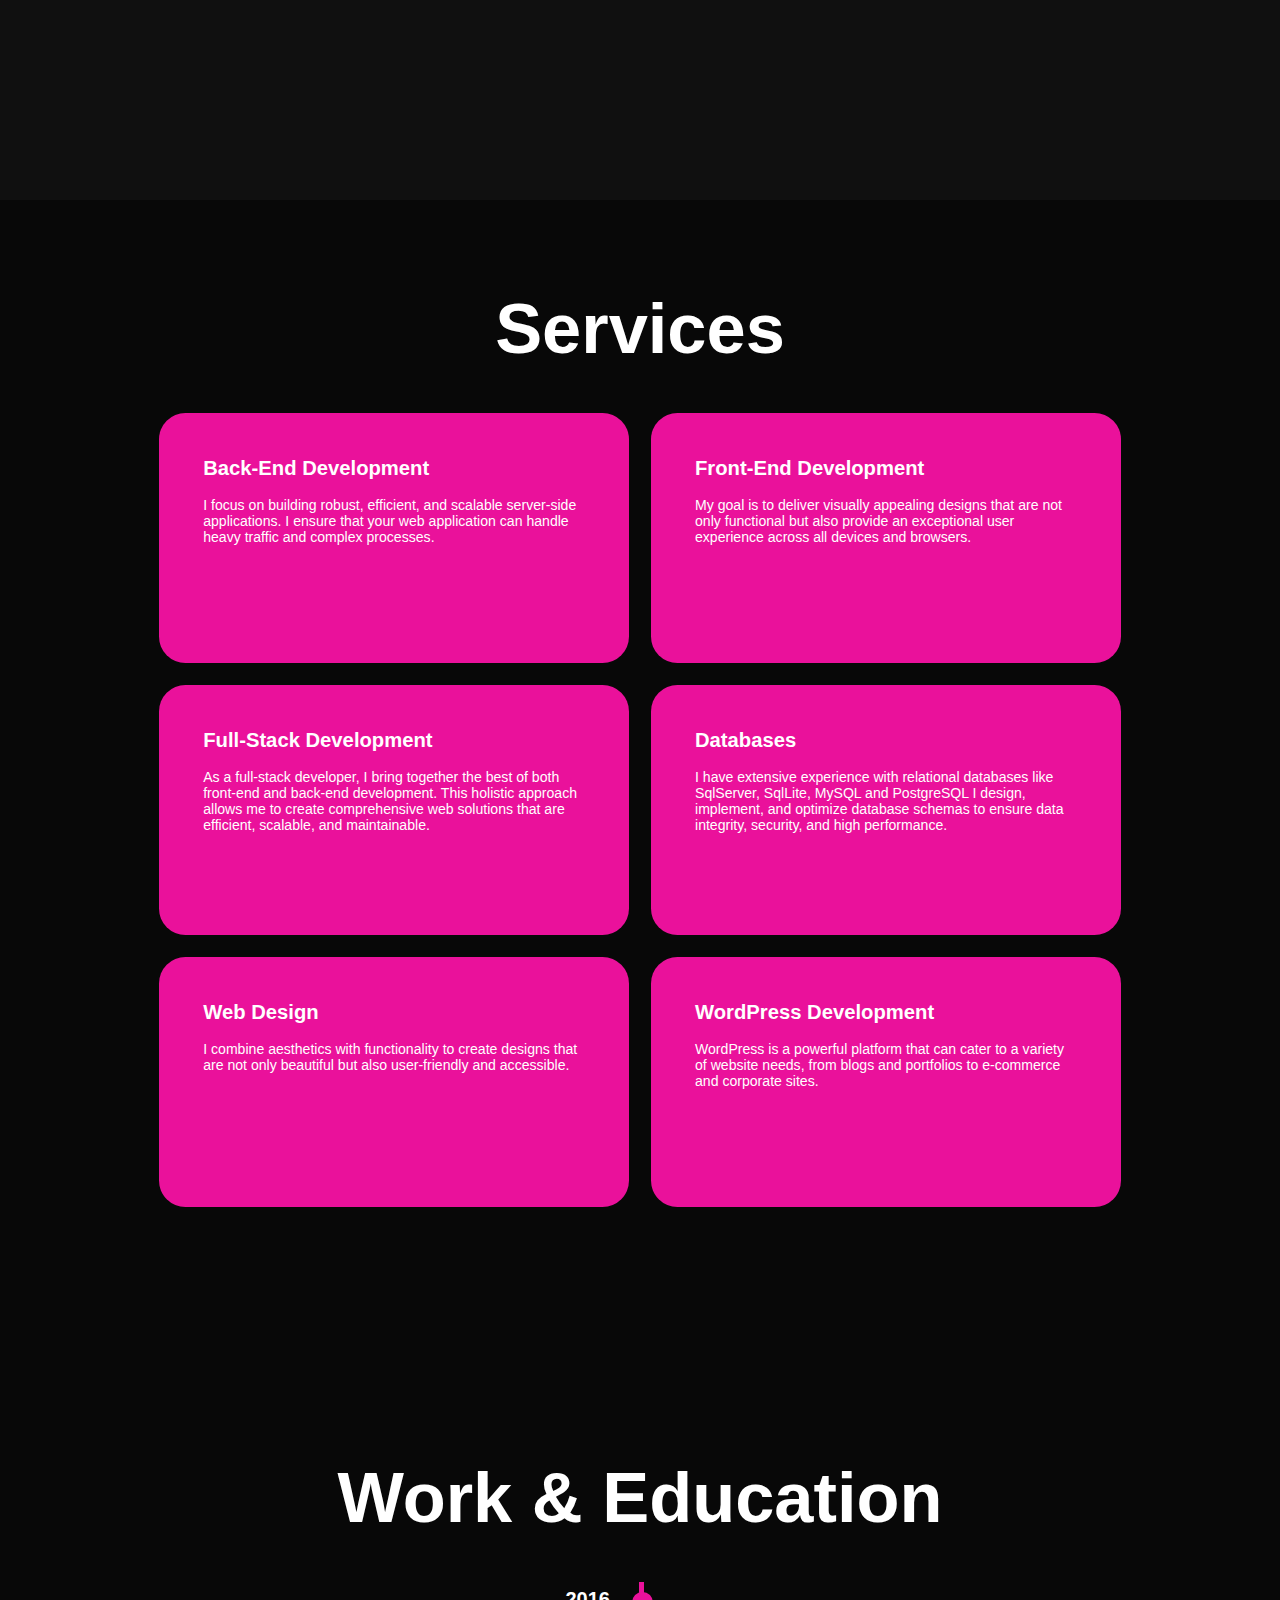
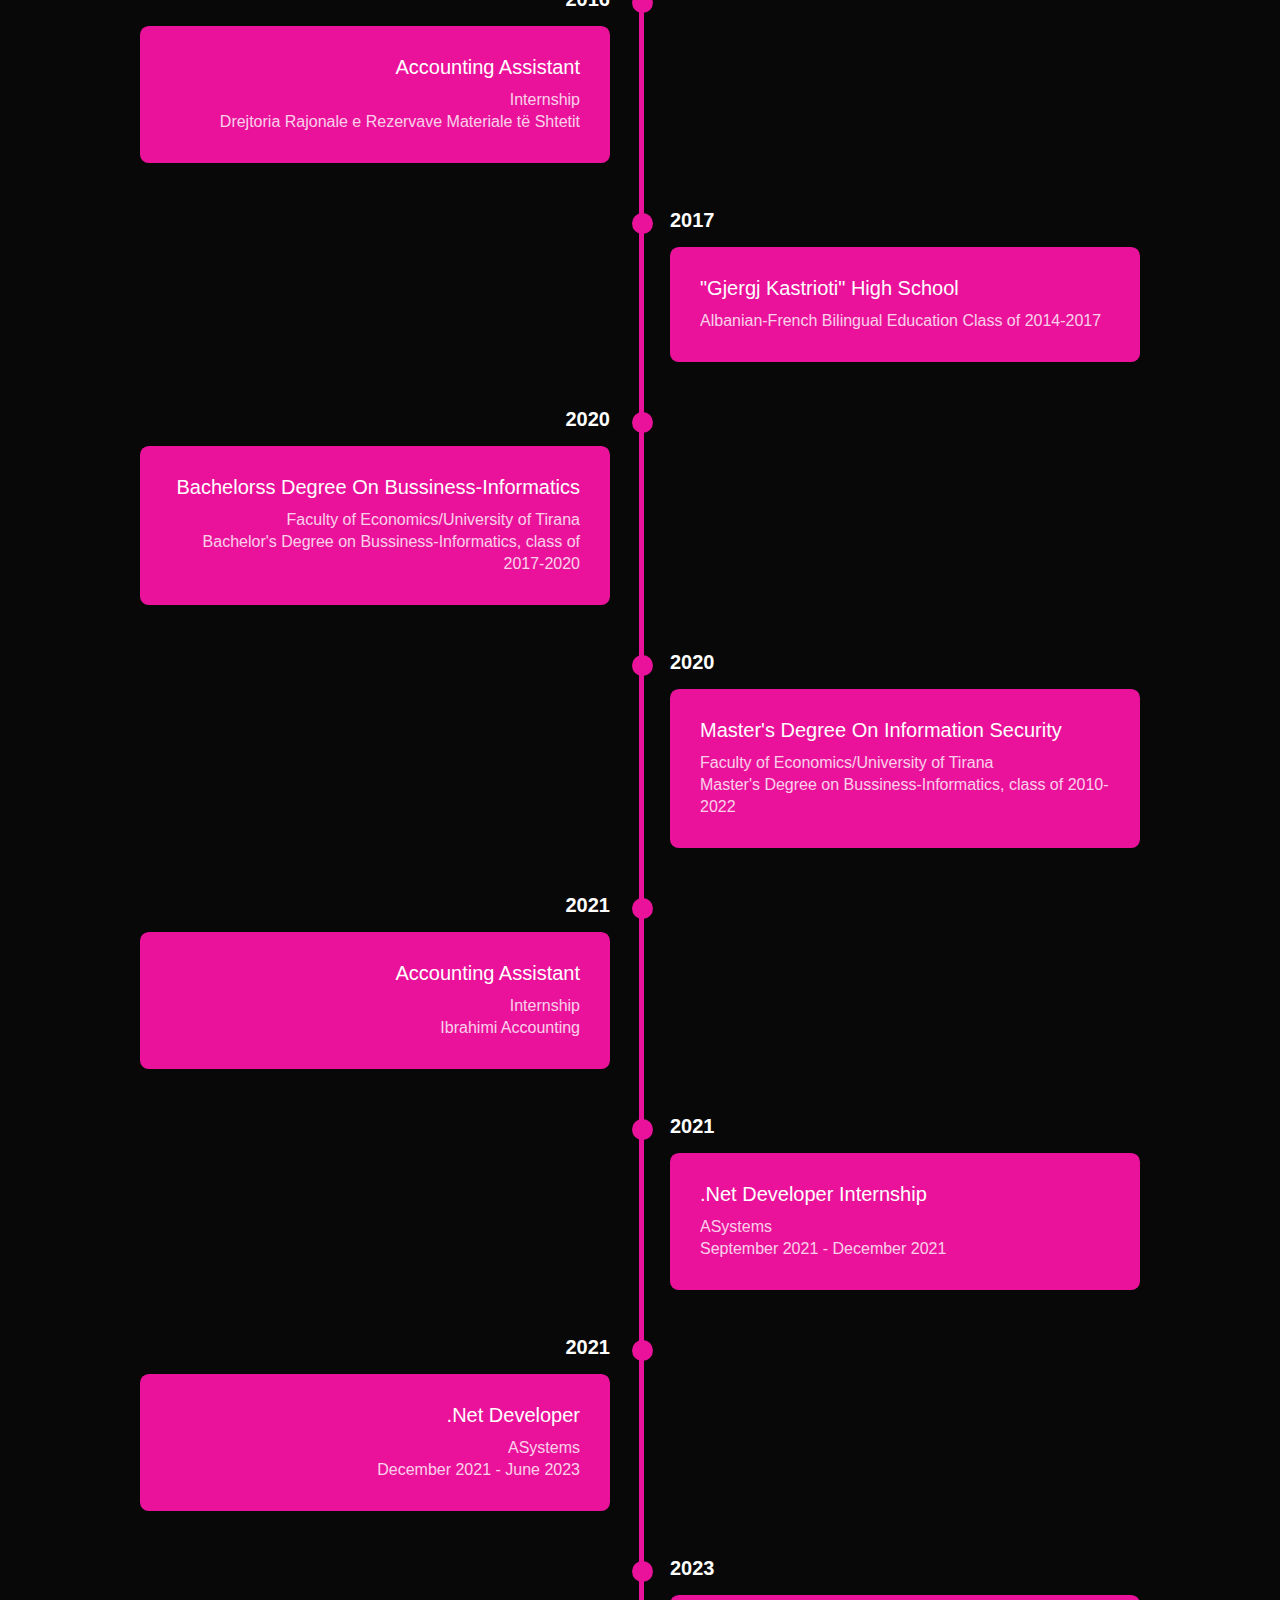
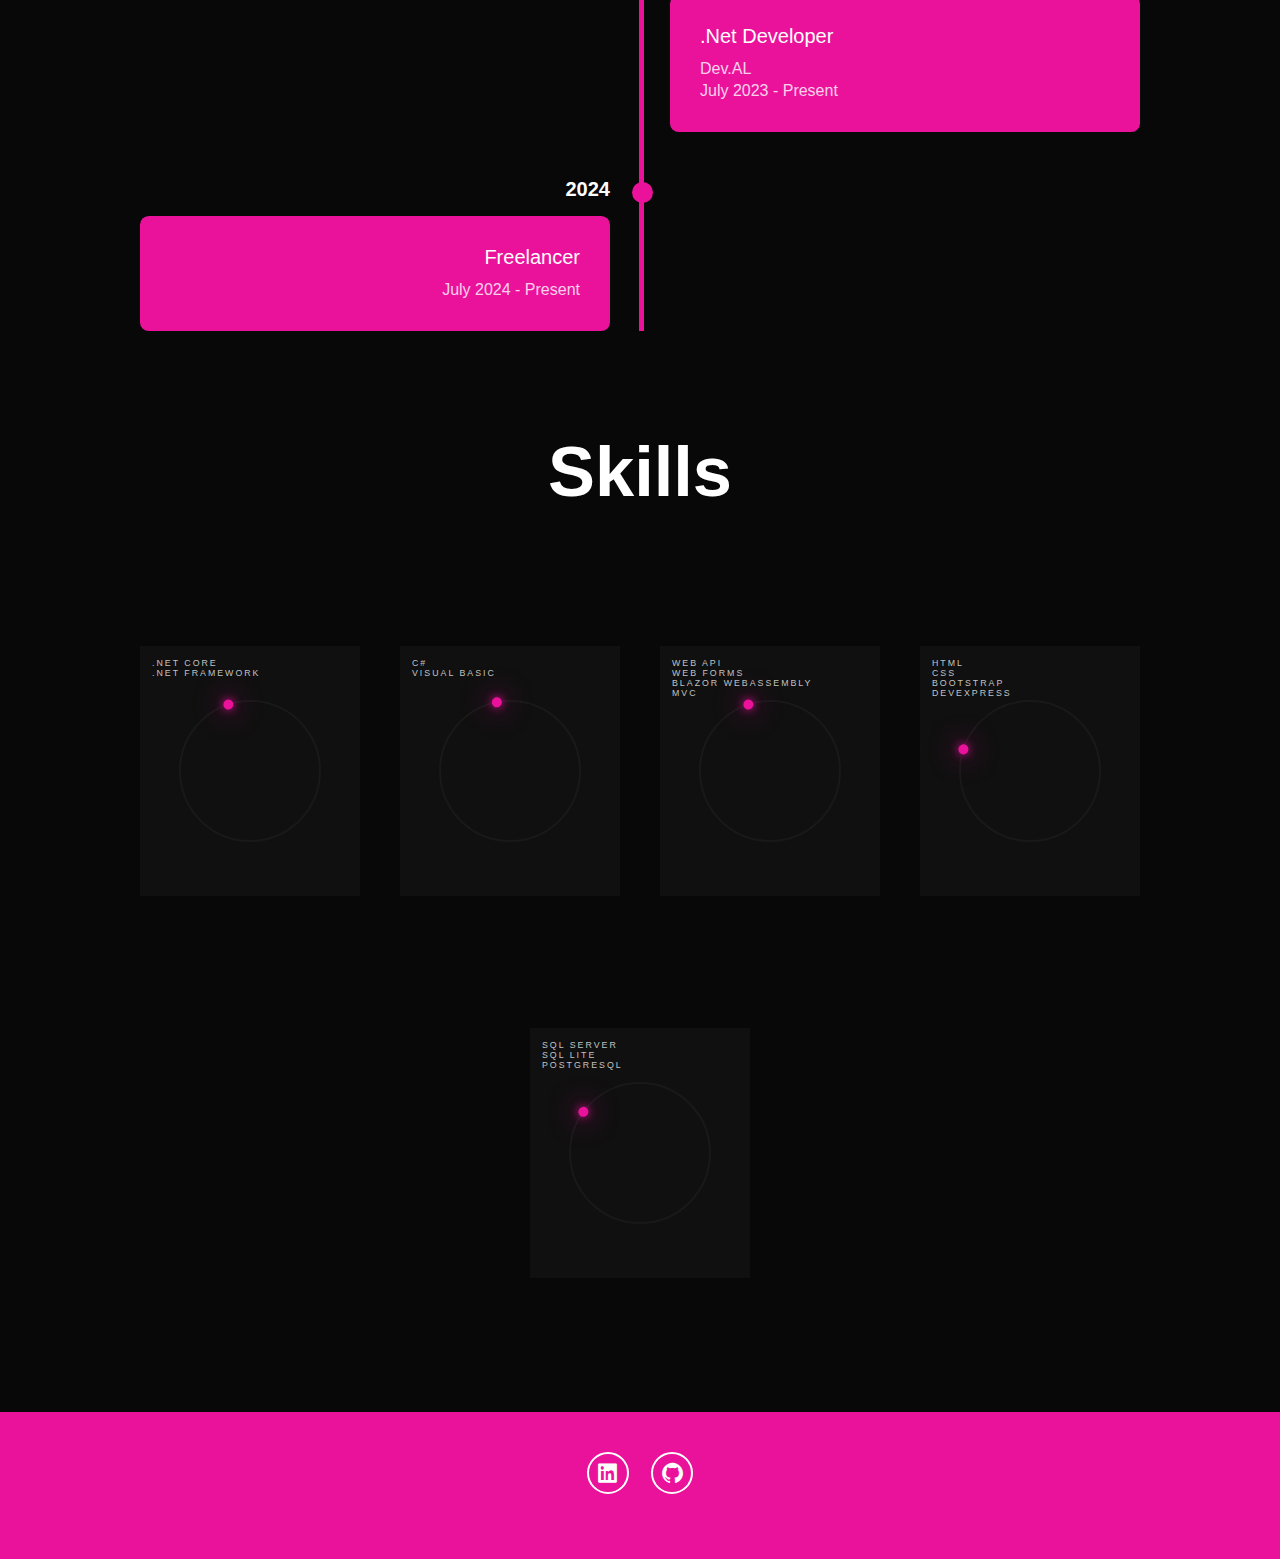
==== commit 5a6fdb0d: "portofoglio & car details" ====
--- a/Portofolio/index.html
+++ b/Portofolio/index.html
@@ -19,7 +19,7 @@
         <a href="#about">About</a>
         <a href="#services">Services</a>
         <a href="#education">Education</a>
-        <a href="#workExperience">Experience</a>
+        <a href="#skills">Skills</a>
         <!-- <a href="projects">Projects</a> -->
         <!-- <a href="#contact">Contact</a> -->
     </nav>
@@ -34,23 +34,19 @@
             <h3 class="text-animation">
             I'm a <span></span>
         </h3>
-        <p>Lorem ipsum dolor sit amet, consectetur adipiscing elit. 
-            Vestibulum viverra sagittis velit, eu fermentum ex cursus ac. 
-            Vivamus et rhoncus dolor. Ut mollis urna lacus. 
-            Cras in orci magna. 
-            Sed eget magna non tellus aliquam fermentum. 
-            Phasellus vel dolor cursus, tincidunt libero eu, fringilla leo. 
-            Fusce dapibus odio vitae nisi pretium ultricies.
+        <p>A dedicated and innovative web developer with a strong background in creating intuitive, responsive, and visually appealing websites and applications. With expertise in front-end and back-end technologies, I strive to build digital experiences that not only meet but exceed user expectations. My passion for coding is matched by my commitment to staying current with industry trends and best practices, ensuring that my work is always at the cutting edge. Whether it’s developing a sleek new website from scratch or optimizing an existing platform, I’m here to help bring your vision to life. Let's create something extraordinary together!
+
+
            </p>
 
             <div class="social-icons">
-                <a href="#"><i class='bx bxl-linkedin-square'></i></a>
-                <a href="#"><i class='bx bxl-instagram-alt' ></i></a>
-                <a href="#"><i class='bx bxl-facebook-square'></i></a>
-                <a href="#"><i class='bx bxl-github'></i></a>
-            </div>
-
-            <a href="#" class="btn">Contact</a>
+                <a href="https://www.linkedin.com/in/raimonda-zela-32793b212/"><i class='bx bxl-linkedin-square'></i></a>
+                <!-- <a href="#"><i class='bx bxl-instagram-alt' ></i></a> -->
+                <a href="https://github.com/RaiZela"><i class='bx bxl-github'></i></a>
+                <!-- <a href="#"><i class='bx bxs-envelope'></i></a> -->
+            </div>
+
+            <a href="#about" class="btn">About Me</a>
         </div>
 
     </section>
@@ -61,14 +57,15 @@
            <h3 class="text-animation">
             <span></span>
            </h3>
-           <p> Integer sagittis velit quis ligula auctor, eu bibendum erat ornare. 
-            Fusce quis consectetur libero. Aliquam ut mauris ut est laoreet convallis non id justo. 
-            Quisque libero ex, convallis sit amet nunc at, efficitur sodales metus. 
-            Lorem ipsum dolor sit amet, consectetur adipiscing elit. 
-            Aliquam tristique, tellus in commodo iaculis, lorem sem ultrices odio, sed accumsan tellus sem a nunc. 
-            Proin sit amet felis maximus, rhoncus risus vitae, tristique arcu. 
-            Aenean luctus pretium ante a volutpat. Nam fermentum pulvinar tortor, eget volutpat nisi pretium non.</p>
-            <a href="#" class="btn">Read More</a>
+           <p> I'm a passionate and experienced web developer specializing in creating dynamic and user-friendly websites and applications. 
+            With a robust foundation in both front-end and back-end technologies, I bring a comprehensive approach to web development. 
+            My journey in the tech world began 3+ years ago, and since then, I've been dedicated to honing my skills and staying updated with the latest industry trends.
+        </p>
+        <p>
+            I believe in the power of collaboration and communication. Understanding the client's vision and translating it into a digital reality is my top priority. 
+            I follow an agile development process, allowing for flexibility and continuous improvement throughout the project lifecycle.
+        </p>
+            <a href="#skills" class="btn">Skills</a>
         </div>
 
         <div class="about-img">
@@ -81,126 +78,227 @@
         <div class="services-container">
             <div class="service-box">
                 <div class="service-info">
-                    <h4>Graphic Design</h4>
-                    <p> Integer sagittis velit quis ligula auctor, eu bibendum erat ornare. 
-                        Fusce quis consectetur libero. Aliquam ut mauris ut est laoreet convallis non id justo. </p>
+                    <h4>Back-End Development</h4>
+                    <p> I focus on building robust, efficient, and scalable server-side applications. 
+                        I ensure that your web application can handle heavy traffic and complex processes.  </p>
                 </div>
     
             </div>
             <div class="service-box">
                 <div class="service-info"> 
-                    <h4>Frontend Development</h4>
-                    <p> Integer sagittis velit quis ligula auctor, eu bibendum erat ornare. 
-                        Fusce quis consectetur libero. Aliquam ut mauris ut est laoreet convallis non id justo. </p>
+                    <h4>Front-End Development</h4>
+                    <p>
+                        My goal is to deliver visually appealing designs that are not only functional but also provide an exceptional user experience across all devices and browsers. </p>
                 </div>
     
             </div>
             <div class="service-box">
                 <div class="service-info">
-                    <h4>UX / UI Design</h4>
-                    <p> Integer sagittis velit quis ligula auctor, eu bibendum erat ornare. 
-                        Fusce quis consectetur libero. Aliquam ut mauris ut est laoreet convallis non id justo. </p>
+                    <h4>Full-Stack Development</h4>
+                    <p> As a full-stack developer, I bring together the best of both front-end and back-end development. 
+                        This holistic approach allows me to create comprehensive web solutions that are efficient, scalable, and maintainable. 
+                  </p>
                 </div>
             </div>
             <div class="service-box">
                <div class="service-info">
-                   <h4>Content Management</h4>
-                   <p> Integer sagittis velit quis ligula auctor, eu bibendum erat ornare. 
-                   Fusce quis consectetur libero. Aliquam ut mauris ut est laoreet convallis non id justo. </p>
+                   <h4>Databases</h4>
+                   <p> I have extensive experience with relational databases like SqlServer, SqlLite, MySQL and PostgreSQL
+                    I design, implement, and optimize database schemas to ensure data integrity, security, and high performance. </p>
                 </div>
             </div>
 
             <div class="service-box">
                 <div class="service-info">
-                    <h4>Testing</h4>
-                    <p> Integer sagittis velit quis ligula auctor, eu bibendum erat ornare. 
-                    Fusce quis consectetur libero. Aliquam ut mauris ut est laoreet convallis non id justo. </p>
+                    <h4>Web Design</h4>
+                    <p> 
+                        I combine aesthetics with functionality to create designs that are not only beautiful but also user-friendly and accessible. 
+                     </p>
                 </div>
             </div>
 
             <div class="service-box">
                 <div class="service-info">
-                    <h4>Mobile App Development</h4>
-                    <p> Integer sagittis velit quis ligula auctor, eu bibendum erat ornare. 
-                    Fusce quis consectetur libero. Aliquam ut mauris ut est laoreet convallis non id justo. </p>
+                    <h4>WordPress Development</h4>
+                    <p> WordPress is a powerful platform that can cater to a variety of website needs, from blogs and portfolios to e-commerce and corporate sites.</p>
                 </div>
             </div>
         </div>
     </section>
     <section class="timeline-section" id="education">
-        <h2 class="heading">Education</h2>
+        <h2 class="heading">Work & Education</h2>
        <div class="timeline-items">
 
+        <div class="timeline-item">
+            <div class="timeline-dot"></div>
+            <div class="timeline-date">2016</div>
+            <div class="timeline-content">
+                <h3>Accounting Assistant</h3>
+                <p>Internship</p>
+                <p>Drejtoria Rajonale e Rezervave Materiale të Shtetit</p>
+            </div>
+        </div>
+
+           <div class="timeline-item">
+               <div class="timeline-dot"></div>
+               <div class="timeline-date">2017</div>
+               <div class="timeline-content">
+                   <h3>"Gjergj Kastrioti" High School</h3>
+                   <p>Albanian-French Bilingual Education Class of 2014-2017</p>
+               </div>
+           </div>
+   
+           <div class="timeline-item">
+               <div class="timeline-dot"></div>
+               <div class="timeline-date">2020</div>
+               <div class="timeline-content">
+                   <h3>Bachelorss Degree on Bussiness-Informatics</h3>
+                   <p>Faculty of Economics/University of Tirana</p>
+                   <p>Bachelor's Degree on Bussiness-Informatics, class of 2017-2020 </p>
+               </div>
+           </div>
+
+           <div class="timeline-item">
+            <div class="timeline-dot"></div>
+            <div class="timeline-date">2020</div>
+            <div class="timeline-content">
+             <h3>Master's Degree on Information Security</h3>
+             <p>Faculty of Economics/University of Tirana</p>
+             <p>Master's Degree on Bussiness-Informatics, class of 2010-2022 </p>
+            </div>
+        </div>
+
+           <div class="timeline-item">
+                <div class="timeline-dot"></div>
+                <div class="timeline-date">2021</div>
+                <div class="timeline-content">
+                    <h3>Accounting Assistant</h3>
+                    <p>Internship</p>
+                    <p>Ibrahimi Accounting</p>
+                </div>
+            </div>
+
+   
            <div class="timeline-item">
                <div class="timeline-dot"></div>
                <div class="timeline-date">2021</div>
                <div class="timeline-content">
-                   <h3>High School</h3>
-                   <p> Lorem ipsum dolor sit amet, consectetur adipiscing elit. 
-                       Aliquam tristique, tellus in commodo iaculis, lorem sem ultrices odio, sed accumsan tellus sem a nunc. 
-                       Proin sit amet felis maximus, rhoncus risus vitae, tristique arcu. </p>
+                   <h3>.Net Developer Internship</h3>
+                   <p> ASystems </p>
+                   <p> September 2021 - December 2021 </p>
                </div>
            </div>
    
            <div class="timeline-item">
                <div class="timeline-dot"></div>
-               <div class="timeline-date">2022</div>
-               <div class="timeline-content">
-                   <h3>University/Bachelor</h3>
-                   <p> Lorem ipsum dolor sit amet, consectetur adipiscing elit. 
-                       Aliquam tristique, tellus in commodo iaculis, lorem sem ultrices odio, sed accumsan tellus sem a nunc. 
-                       Proin sit amet felis maximus, rhoncus risus vitae, tristique arcu. </p>
+               <div class="timeline-date">2021</div>
+               <div class="timeline-content">
+                   <h3>.Net Developer</h3>
+                   <p> ASystems </p>
+                   <p> December 2021 - June 2023 </p>
                </div>
            </div>
    
            <div class="timeline-item">
                <div class="timeline-dot"></div>
-               <div class="timeline-date">2019</div>
-               <div class="timeline-content">
-                   <h3>University/Master</h3>
-                   <p> Lorem ipsum dolor sit amet, consectetur adipiscing elit. 
-                       Aliquam tristique, tellus in commodo iaculis, lorem sem ultrices odio, sed accumsan tellus sem a nunc. 
-                       Proin sit amet felis maximus, rhoncus risus vitae, tristique arcu. </p>
-               </div>
-           </div>
-   
-           <div class="timeline-item">
-               <div class="timeline-dot"></div>
-               <div class="timeline-date">2019</div>
-               <div class="timeline-content">
-                   <h3>Internship 1</h3>
-                   <p> Lorem ipsum dolor sit amet, consectetur adipiscing elit. 
-                       Aliquam tristique, tellus in commodo iaculis, lorem sem ultrices odio, sed accumsan tellus sem a nunc. 
-                       Proin sit amet felis maximus, rhoncus risus vitae, tristique arcu. </p>
-               </div>
-           </div>
-   
-           <div class="timeline-item">
-               <div class="timeline-dot"></div>
-               <div class="timeline-date">2019</div>
-               <div class="timeline-content">
-                   <h3>Internship 2</h3>
-                   <p> Lorem ipsum dolor sit amet, consectetur adipiscing elit. 
-                       Aliquam tristique, tellus in commodo iaculis, lorem sem ultrices odio, sed accumsan tellus sem a nunc. 
-                       Proin sit amet felis maximus, rhoncus risus vitae, tristique arcu. </p>
-               </div>
-           </div>
-   
-           <div class="timeline-item">
-               <div class="timeline-dot"></div>
-               <div class="timeline-date">2019</div>
-               <div class="timeline-content">
-                   <h3>Internship 3</h3>
-                   <p> Lorem ipsum dolor sit amet, consectetur adipiscing elit. 
-                       Aliquam tristique, tellus in commodo iaculis, lorem sem ultrices odio, sed accumsan tellus sem a nunc. 
-                       Proin sit amet felis maximus, rhoncus risus vitae, tristique arcu. </p>
-               </div>
-           </div>
+               <div class="timeline-date">2023</div>
+               <div class="timeline-content">
+                <h3>.Net Developer</h3>
+                <p> Dev.AL </p>
+                <p> July 2023 - Present</p>
+           </div>
+        </div>
+
+        <div class="timeline-item">
+            <div class="timeline-dot"></div>
+            <div class="timeline-date">2024</div>
+            <div class="timeline-content">
+             <h3>Freelancer</h3>
+             <p> July 2024 - Present</p>
+             </div>
     </section>
 
     <h2 class="heading">Skills</h2>
     <section class="container" id="skills">
             <div class="card">
+                <div class="tech">
+                    <span>.net core</span>
+                    <span>.net framework</span>
+                </div>
+                <div class="percent" style="--clr:#ea119b;--num:95;">
+                    <div class="dot"></div>
+                    <svg>
+                        <circle cx="70" cy="70" r="70"></circle>
+                        <circle cx="70" cy="70" r="70"></circle>
+                    </svg>
+                    <div class="number">
+                        <h2>93<span>%</span></h2>
+                        <p>.NET</p>
+                    </div>
+                </div>
+            </div>
+           
+            <div class="card">
+                <div class="tech">
+                    <span>C#</span>
+                    <span>Visual Basic</span>
+                </div>
+                <div class="percent" style="--clr:#ea119b;--num:97;">
+                    <div class="dot"></div>
+                    <svg>
+                        <circle cx="70" cy="70" r="70"></circle>
+                        <circle cx="70" cy="70" r="70"></circle>
+                    </svg>
+                    <div class="number">
+                        <h2>97<span>%</span></h2>
+                        <p>Programming</p>
+                    </div>
+                </div>
+            </div>
+            <div class="card">
+                <div class="tech">
+                    <span>web api</span>
+                    <span>Web forms</span>
+                    <span>Blazor WebAssembly</span>
+                    <span>MVC</span>
+                </div>
+                <div class="percent" style="--clr:#ea119b;--num:95;">
+                    <div class="dot"></div>
+                    <svg>
+                        <circle cx="70" cy="70" r="70"></circle>
+                        <circle cx="70" cy="70" r="70"></circle>
+                    </svg>
+                    <div class="number">
+                        <h2>95<span>%</span></h2>
+                        <p>Web</p>
+                    </div>
+                </div>
+            </div>
+            <div class="card">
+                <div class="tech">
+                    <span>html</span>
+                    <span>css</span>
+                    <span>Bootstrap</span>
+                    <span>DevExpress</span>
+                </div>
+                <div class="percent" style="--clr:#ea119b;--num:80;">
+                    <div class="dot"></div>
+                    <svg>
+                        <circle cx="70" cy="70" r="70"></circle>
+                        <circle cx="70" cy="70" r="70"></circle>
+                    </svg>
+                    <div class="number">
+                        <h2>80<span>%</span></h2>
+                        <p>Design</p>
+                    </div>
+                </div>
+            </div>
+            <div class="card">
+                <div class="tech">
+                    <span>Sql Server</span>
+                    <span>Sql Lite</span>
+                    <span>Postgresql</span>
+                </div>
                 <div class="percent" style="--clr:#ea119b;--num:85;">
                     <div class="dot"></div>
                     <svg>
@@ -208,113 +306,21 @@
                         <circle cx="70" cy="70" r="70"></circle>
                     </svg>
                     <div class="number">
-                        <h2>85<span>%</span></h2>
-                        <p>Html</p>
-                    </div>
-                </div>
-            </div>
-            <div class="card">
-                <div class="percent" style="--clr:#ea119b;--num:85;">
-                    <div class="dot"></div>
-                    <svg>
-                        <circle cx="70" cy="70" r="70"></circle>
-                        <circle cx="70" cy="70" r="70"></circle>
-                    </svg>
-                    <div class="number">
-                        <h2>85<span>%</span></h2>
-                        <p>Html</p>
-                    </div>
-                </div>
-            </div>
-            <div class="card">
-                <div class="percent" style="--clr:#ea119b;--num:85;">
-                    <div class="dot"></div>
-                    <svg>
-                        <circle cx="70" cy="70" r="70"></circle>
-                        <circle cx="70" cy="70" r="70"></circle>
-                    </svg>
-                    <div class="number">
-                        <h2>85<span>%</span></h2>
-                        <p>Html</p>
-                    </div>
-                </div>
-            </div>
-            <div class="card">
-                <div class="percent" style="--clr:#ea119b;--num:85;">
-                    <div class="dot"></div>
-                    <svg>
-                        <circle cx="70" cy="70" r="70"></circle>
-                        <circle cx="70" cy="70" r="70"></circle>
-                    </svg>
-                    <div class="number">
-                        <h2>85<span>%</span></h2>
-                        <p>Html</p>
-                    </div>
-                </div>
-            </div>
-            <div class="card">
-                <div class="percent" style="--clr:#ea119b;--num:85;">
-                    <div class="dot"></div>
-                    <svg>
-                        <circle cx="70" cy="70" r="70"></circle>
-                        <circle cx="70" cy="70" r="70"></circle>
-                    </svg>
-                    <div class="number">
-                        <h2>85<span>%</span></h2>
-                        <p>Html</p>
-                    </div>
-                </div>
-            </div>
-            <div class="card">
-                <div class="percent" style="--clr:#ea119b;--num:85;">
-                    <div class="dot"></div>
-                    <svg>
-                        <circle cx="70" cy="70" r="70"></circle>
-                        <circle cx="70" cy="70" r="70"></circle>
-                    </svg>
-                    <div class="number">
-                        <h2>85<span>%</span></h2>
-                        <p>Html</p>
-                    </div>
-                </div>
-            </div>
-            <div class="card">
-                <div class="percent" style="--clr:#ea119b;--num:85;">
-                    <div class="dot"></div>
-                    <svg>
-                        <circle cx="70" cy="70" r="70"></circle>
-                        <circle cx="70" cy="70" r="70"></circle>
-                    </svg>
-                    <div class="number">
-                        <h2>85<span>%</span></h2>
-                        <p>Html</p>
-                    </div>
-                </div>
-            </div>
-            <div class="card">
-                <div class="percent" style="--clr:#ea119b;--num:85;">
-                    <div class="dot"></div>
-                    <svg>
-                        <circle cx="70" cy="70" r="70"></circle>
-                        <circle cx="70" cy="70" r="70"></circle>
-                    </svg>
-                    <div class="number">
-                        <h2>85<span>%</span></h2>
-                        <p>Html</p>
-                    </div>
-                </div>
-            </div>
-
+                        <h2>92<span>%</span></h2>
+                        <p>Databases</p>
+                    </div>
+                </div>
+            </div>
     </section>
 
     </section>
 </div>
 <footer class="footer">
     <div class="social">
-        <a href="#"><i class='bx bxl-linkedin-square'></i></a>
-        <a href="#"><i class='bx bxl-instagram-alt' ></i></a>
-        <a href="#"><i class='bx bxl-facebook-square'></i></a>
-        <a href="#"><i class='bx bxl-github'></i></a>
+        <!-- <a href="#"><i class='bx bxl-instagram-alt' ></i></a>
+        <a href="#"><i class='bx bxl-facebook-square'></i></a> -->
+        <a href="https://www.linkedin.com/in/raimonda-zela-32793b212/"><i class='bx bxl-linkedin-square'></i></a>
+        <a href="https://github.com/RaiZela"><i class='bx bxl-github'></i></a>
     </div>
 </footer>
 
--- a/Portofolio/style.css
+++ b/Portofolio/style.css
@@ -222,23 +222,23 @@
 @keyframes words{
     0%,
     20%{
-        content:'Web Developer';
+        content:'.NET Developer';
     }
     21%,
     40%{
-        content: 'Graphic Designer';
+        content: 'Web Developer';
     }
     41%,
     60%{
-        content: 'UI / UX Designer';
+        content:'Wordpress Developer';
     }
     61%,
     80%{
-        content: 'Content Manager';
+        content: 'Freelancer';
     }
     81%,
     100%{
-        content:'Software Tester';
+        content: 'Software Designer';
     }
 }
 
@@ -319,6 +319,7 @@
 .about-content p{
     font-size: 1.6rem;
     margin: 2rem 0 3rem;
+    text-indent: 0.5em;
 }
 
 .about-content .text-animation span::before{
@@ -821,4 +822,28 @@
     letter-spacing: 2px;
     text-transform: uppercase;
     color:rgba(255,255,255,0.75);
+}
+
+.tech{
+    justify-content: flex-start;
+    align-items: start;
+    display: flex;
+    flex-direction: column;
+    position: absolute;
+    top: 0;
+    left: 0;
+    padding:12px;
+}
+
+.tech span{
+    font-weight:300;
+    font-size:1em;
+    letter-spacing: 2px;
+    text-transform: uppercase;
+    color:rgba(255,255,255,0.75);
+}
+
+
+#skills{
+    height: fit-content !important;
 }